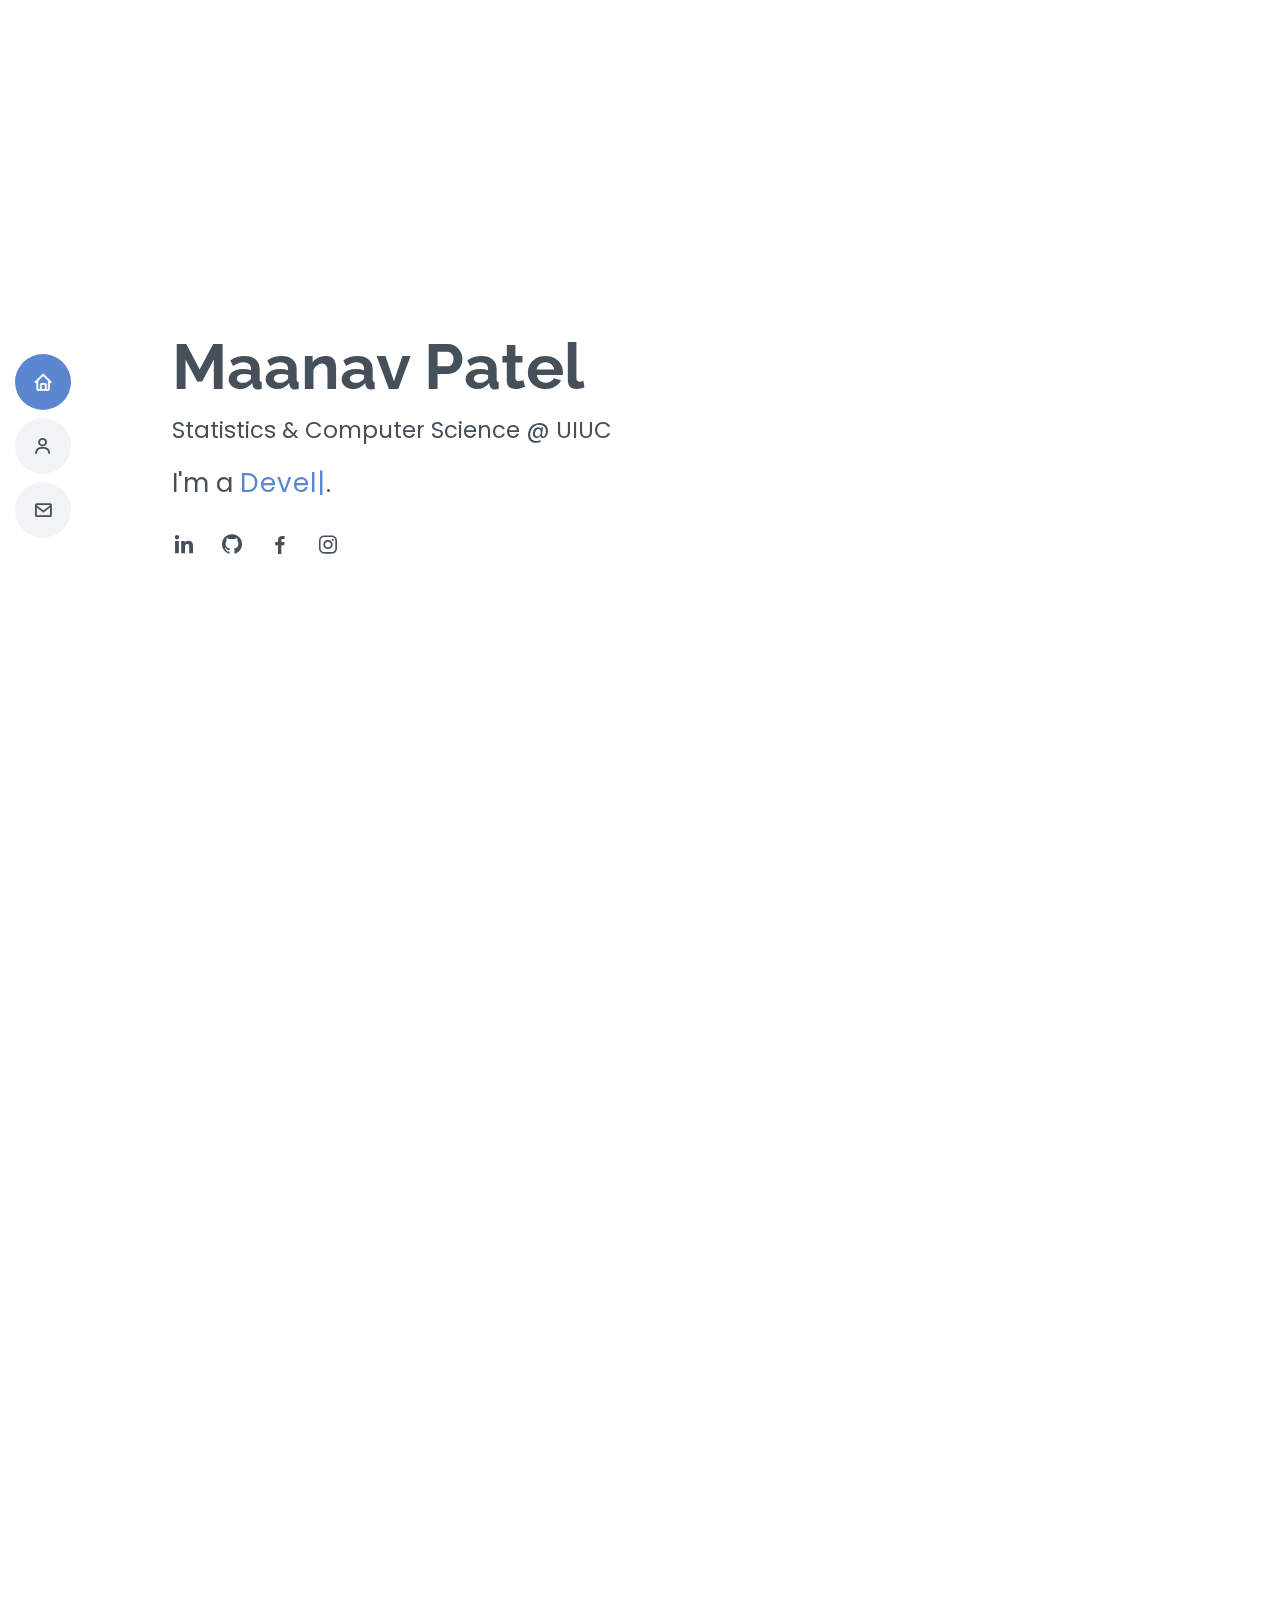
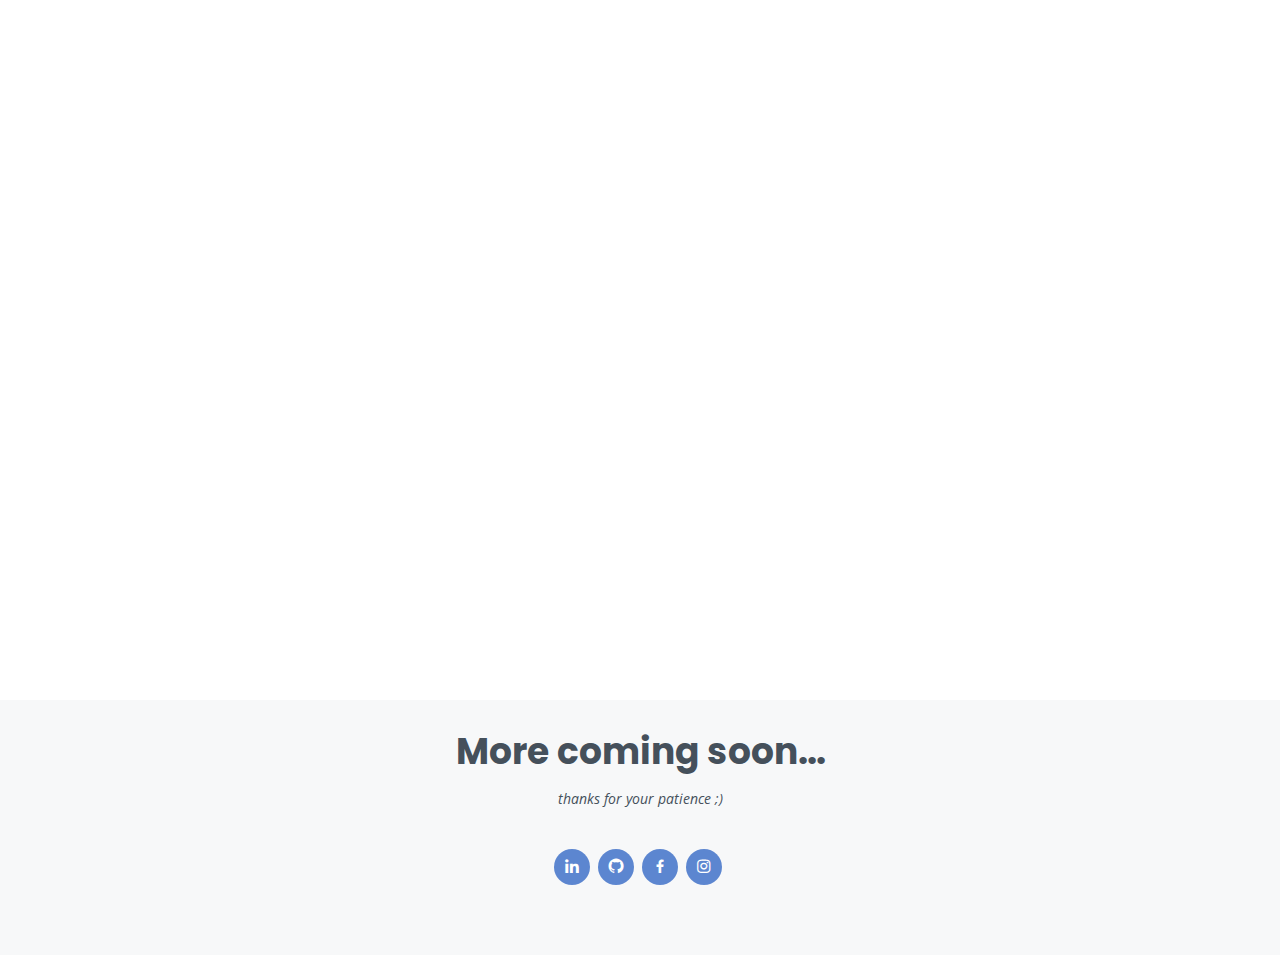
==== index.html @ 7c16ccc0 "updated temp" ====
<!DOCTYPE html>
<html lang="en">

<head>
  <meta charset="utf-8">
  <meta content="width=device-width, initial-scale=1.0" name="viewport">

  <title>Maanav Patel</title>
  <meta content="" name="description">
  <meta content="" name="keywords">

  <!-- Favicons -->
  <link href="assets/img/favicon.png" rel="icon">
  <link href="assets/img/apple-touch-icon.png" rel="apple-touch-icon">

  <!-- Google Fonts -->
  <link href="https://fonts.googleapis.com/css?family=Open+Sans:300,300i,400,400i,600,600i,700,700i|Raleway:300,300i,400,400i,500,500i,600,600i,700,700i|Poppins:300,300i,400,400i,500,500i,600,600i,700,700i" rel="stylesheet">

  <!-- Vendor CSS Files -->
  <link href="assets/vendor/aos/aos.css" rel="stylesheet">
  <link href="assets/vendor/bootstrap/css/bootstrap.min.css" rel="stylesheet">
  <link href="assets/vendor/bootstrap-icons/bootstrap-icons.css" rel="stylesheet">
  <link href="assets/vendor/boxicons/css/boxicons.min.css" rel="stylesheet">
  <link href="assets/vendor/glightbox/css/glightbox.min.css" rel="stylesheet">
  <link href="assets/vendor/swiper/swiper-bundle.min.css" rel="stylesheet">

  <!-- Template Main CSS File -->
  <link href="assets/css/style.css" rel="stylesheet">

  <!-- Jquery script -->
  <script src="https://ajax.googleapis.com/ajax/libs/jquery/3.6.0/jquery.min.js"></script>

</head>

  <!-- ======= Mobile nav toggle button ======= -->
  <!-- <button type="button" class="mobile-nav-toggle d-xl-none"><i class="bi bi-list mobile-nav-toggle"></i></button> -->
  <i class="bi bi-list mobile-nav-toggle d-xl-none"></i>
  <!-- ======= Header ======= -->
  <header id="header" class="d-flex flex-column justify-content-center">

    <nav id="navbar" class="navbar nav-menu">
      <ul>
        <li><a href="#hero" class="nav-link scrollto active"><i class="bx bx-home"></i> <span>Home</span></a></li>
        <li><a href="#about" class="nav-link scrollto"><i class="bx bx-user"></i> <span>About</span></a></li>
        <!-- <li><a href="#resume" class="nav-link scrollto"><i class="bx bx-file-blank"></i> <span>Resume</span></a></li>
        <li><a href="#portfolio" class="nav-link scrollto"><i class="bx bx-book-content"></i> <span>Portfolio</span></a></li>
        <li><a href="#services" class="nav-link scrollto"><i class="bx bx-server"></i> <span>Services</span></a></li> -->
        <li><a href="#contact" class="nav-link scrollto"><i class="bx bx-envelope"></i> <span>Contact</span></a></li>
      </ul>
    </nav><!-- .nav-menu -->

  </header>


<body>
  <!-- ======= Hero Section ======= -->
  <section id="hero" class="d-flex flex-column justify-content-center">
    <div class="container" data-aos="zoom-in" data-aos-delay="100">
      <h1>Maanav Patel</h1>
      <p><small>Statistics & Computer Science @ UIUC</small></p>
      <p>I'm a <span class="typed" data-typed-items="Developer, Photographer, Student, Car Enthusiast,  Videographer, Foodie"></span>.</p>
      <div class="social-links">
        <a href="https://www.linkedin.com/in/maanavpatel18/" class="linkedin"><i class="bx bxl-linkedin"></i></a>
        <a href="https://github.com/maanavpatel" class="github"><i class="bx bxl-github"></i></a>
        <a href="https://www.facebook.com/maanav.patel18/" class="facebook"><i class="bx bxl-facebook"></i></a>
        <a href="https://www.instagram.com/maanavp18/?hl=en" class="instagram"><i class="bx bxl-instagram"></i></a>

      </div>
    </div>
  </section><!-- End Hero -->

  <main id="main">

    <!-- ======= About Section ======= -->
    <section id="about" class="about">
      <div class="container" data-aos="fade-up">
        <div class="row"> 

          <div class="section-title">
            <h2>About</h2>
        </div>

        <div class="row g-3">
          <div class="col-lg-12" >
            <img id="profile-pic" class="center" src="assets/img/profile-pic.jpg" alt="Maanav Patel" >
          </div>
          <!-- <div class="col-lg-8 card">
            <p id="about-text">
              My story will be told here. My story will be told here. My story will be told here.My story will be told here.My story will be told hereMy story will be told hereMy story will be told here.My story will be told hereMy story will be told hereMy story will be told hereMy story will be told hereMy story will be told here
            </p>
            <script>
              // document.getElementById("about-text").load('./assets/txt/aboutme.txt');
            </script>
          </div> -->
          </div>
        </div>
        <br>
        <div class="row">
          <div class="col-md-6 pt-4 pt-md-0 content">
            <h3>Software Developer &amp; Creator</h3>
            <p class="fst-italic">
              Enthusiastic Software Engineer with over 3 years (40 months) of corporate experience. <br>
              Knowledgeable in a wide range of development languages and technologies. 
              Experienced in Agile workflows and SDLC. 
            </p>

            <!-- <p>
              Officiis eligendi itaque labore et dolorum mollitia officiis optio vero. Quisquam sunt adipisci omnis et ut. Nulla accusantium dolor incidunt officia tempore. Et eius omnis.
              Cupiditate ut dicta maxime officiis quidem quia. Sed et consectetur qui quia repellendus itaque neque. Aliquid amet quidem ut quaerat cupiditate. Ab et eum qui repellendus omnis culpa magni laudantium dolores.
            </p> -->
          </div>

          <div class="col-md-6 mt-5 content ">
            <ul>
              <li><i class="bi bi-chevron-right"></i> <strong>Website:</strong> <span>www.example.com</span></li>
              <li><i class="bi bi-chevron-right"></i> <strong>City:</strong> <span>Normal, IL</span></li>
              <li><i class="bi bi-chevron-right"></i> <strong>Age:</strong> <span>21</span></li>
              <li><i class="bi bi-chevron-right"></i> <strong>Degree:</strong> <span>Bachelors (Grad: Dec. 2022)</span></li>
            </ul>
          </div>
 
        </div>

      </div>
    </section><!-- End About Section -->

    <!-- ======= Contact Section ======= -->
    <section id="contact" class="contact">
      <div class="container" data-aos="fade-up">

        <div class="section-title">
          <h2>Contact</h2>
        </div>

        <div class="row mt-1">

          <div class="col-lg-4">
            <div class="info">
              <!-- <div class="address">
                <i class="bi bi-geo-alt"></i>
                <h4>Location:</h4>
                <p>A108 Adam Street, New York, NY 535022</p>
              </div> -->

              <div class="email">
                <i class="bi bi-envelope"></i>
                <h4>Email:</h4>
                <p>maanav.patel18@gmail.com</p>
              </div>
<!-- 
              <div class="phone">
                <i class="bi bi-phone"></i>
                <h4>Call:</h4>
                <p>+1 5589 55488 55s</p>
              </div> -->

            </div>

          </div>
          <div class="col-lg-8 mt-5">

            <form action="forms/contact.php" method="post" role="form" class="php-email-form">
              <div class="row">
                <div class="col-md-6 form-group">
                  <input type="text" name="name" class="form-control" id="name" placeholder="Your Name" required>
                </div>
                <div class="col-md-6 form-group mt-3 mt-md-0">
                  <input type="email" class="form-control" name="email" id="email" placeholder="Your Email" required>
                </div>
              </div>
              <div class="form-group mt-3">
                <input type="text" class="form-control" name="subject" id="subject" placeholder="Subject" required>
              </div>
              <div class="form-group mt-3">
                <textarea class="form-control" name="message" rows="5" placeholder="Message" required></textarea>
              </div>
              <div class="my-3">
                <div class="loading">Loading</div>
                <div class="error-message"></div>
                <div class="sent-message">Your message has been sent. Thank you!</div>
              </div>
              <div class="text-center"><button type="submit">Send Message</button></div>
            </form>

          </div>

        </div>
        <div class="row">
          
         

        </div>

      </div>
    </section><!-- End Contact Section -->

  </main><!-- End #main -->
  <!-- ======= Footer ======= -->
  <footer id="footer">
    <div class="container">
      <h3>More coming soon...</h3>
      <p>thanks for your patience ;)</p>
      <div class="social-links">
       <a href="https://www.linkedin.com/in/maanavpatel18/" class="linkedin"><i class="bx bxl-linkedin"></i></a>
        <a href="https://www.linkedin.com/in/maanavpatel18/" class="github"><i class="bx bxl-github"></i></a>
        <a href="https://www.facebook.com/maanav.patel18/" class="facebook"><i class="bx bxl-facebook"></i></a>
        <a href="https://www.instagram.com/maanavp18/?hl=en" class="instagram"><i class="bx bxl-instagram"></i></a>
      </div>
    </div>
  </footer><!-- End Footer -->

  <div id="preloader"></div>
  <a href="#" class="back-to-top d-flex align-items-center justify-content-center"><i class="bi bi-arrow-up-short"></i></a>

  <!-- Vendor JS Files -->
  <script src="assets/vendor/purecounter/purecounter.js"></script>
  <script src="assets/vendor/aos/aos.js"></script>
  <script src="assets/vendor/bootstrap/js/bootstrap.bundle.min.js"></script>
  <script src="assets/vendor/glightbox/js/glightbox.min.js"></script>
  <script src="assets/vendor/isotope-layout/isotope.pkgd.min.js"></script>
  <script src="assets/vendor/swiper/swiper-bundle.min.js"></script>
  <script src="assets/vendor/typed.js/typed.min.js"></script>
  <script src="assets/vendor/waypoints/noframework.waypoints.js"></script>
  <script src="assets/vendor/php-email-form/validate.js"></script>

  <!-- Template Main JS File -->
  <script src="assets/js/main.js"></script>

</body>

</html>
---- assets/css/style.css ----
/*--------------------------------------------------------------
# General
--------------------------------------------------------------*/
:root {
  --main-color: #5c86d0;
  --secondary: #45505b;
}

html {
  scroll-behavior: smooth;
}

body {
  font-family: "Open Sans", sans-serif;
  color: #272829;
}

a {
  color: var(--main-color);
  text-decoration: none;
}

a:hover {
  color: #067ded;
  text-decoration: none;
}

h1, h2, h3, h4, h5, h6 {
  font-family: "Raleway", sans-serif;
}

b {
  color: var(--secondary)
}

.center {
  display: block;
  margin-left: auto;
  margin-right: auto;
  width: 50%;
}
/*--------------------------------------------------------------
# Back to top button
--------------------------------------------------------------*/
.back-to-top {
  position: fixed;
  visibility: hidden;
  opacity: 0;
  right: 15px;
  bottom: 15px;
  z-index: 996;
  background: var(--main-color);
  width: 40px;
  height: 40px;
  border-radius: 50px;
  transition: all 0.4s;
}
.back-to-top i {
  font-size: 28px;
  color: #fff;
  line-height: 0;
}
.back-to-top:hover {
  background: #0678e3;
  color: #fff;
}
.back-to-top.active {
  visibility: visible;
  opacity: 1;
}

/*--------------------------------------------------------------
# Preloader
--------------------------------------------------------------*/
#preloader {
  position: fixed;
  top: 0;
  left: 0;
  right: 0;
  bottom: 0;
  z-index: 9999;
  overflow: hidden;
  background: #fff;
}

#preloader:before {
  content: "";
  position: fixed;
  top: calc(50% - 30px);
  left: calc(50% - 30px);
  border: 6px solid var(--main-color);
  border-top-color: #fff;
  border-bottom-color: #fff;
  border-radius: 50%;
  width: 60px;
  height: 60px;
  -webkit-animation: animate-preloader 1s linear infinite;
  animation: animate-preloader 1s linear infinite;
}

@-webkit-keyframes animate-preloader {
  0% {
    transform: rotate(0deg);
  }
  100% {
    transform: rotate(360deg);
  }
}

@keyframes animate-preloader {
  0% {
    transform: rotate(0deg);
  }
  100% {
    transform: rotate(360deg);
  }
}
/*--------------------------------------------------------------
# Disable aos animation delay on mobile devices
--------------------------------------------------------------*/
@media screen and (max-width: 768px) {
  [data-aos-delay] {
    transition-delay: 0 !important;
  }
}
/*--------------------------------------------------------------
# Header
--------------------------------------------------------------*/
#header {
  position: fixed;
  top: 0;
  left: 0;
  bottom: 0;
  z-index: 9997;
  transition: all 0.5s;
  padding: 15px;
  overflow-y: auto;
}
@media (max-width: 992px) {
  #header {
    width: 300px;
    background: #fff;
    border-right: 1px solid #e6e9ec;
    left: -300px;
  }
}

@media (min-width: 992px) {
  #main {
    margin-left: 100px;
  }
  .main {
    margin-left:50% + 100px
  }
}
/*--------------------------------------------------------------
# Navigation Menu
--------------------------------------------------------------*/
/**
* Desktop Navigation 
*/
.nav-menu {
  padding: 0;
  display: block;
}
.nav-menu * {
  margin: 0;
  padding: 0;
  list-style: none;
}
.nav-menu > ul > li {
  position: relative;
  white-space: nowrap;
}
.nav-menu a, .nav-menu a:focus {
  display: flex;
  align-items: center;
  color: var(--secondary);
  padding: 10px 18px;
  margin-bottom: 8px;
  transition: 0.3s;
  font-size: 15px;
  border-radius: 50px;
  background: #f2f3f5;
  height: 56px;
  width: 100%;
  overflow: hidden;
  transition: 0.3s;
}
.nav-menu a i, .nav-menu a:focus i {
  font-size: 20px;
}
.nav-menu a span, .nav-menu a:focus span {
  padding: 0 5px 0 7px;
  color: var(--secondary);
}
@media (min-width: 992px) {
  .nav-menu a, .nav-menu a:focus {
    width: 56px;
  }
  .nav-menu a span, .nav-menu a:focus span {
    display: none;
    color: #fff;
  }
}
.nav-menu a:hover, .nav-menu .active, .nav-menu .active:focus, .nav-menu li:hover > a {
  color: #fff;
  background: var(--main-color);
}
.nav-menu a:hover span, .nav-menu .active span, .nav-menu .active:focus span, .nav-menu li:hover > a span {
  color: #fff;
}
.nav-menu a:hover, .nav-menu li:hover > a {
  width: 100%;
  color: #fff;
}
.nav-menu a:hover span, .nav-menu li:hover > a span {
  display: block;
}

/**
* Mobile Navigation 
*/
.mobile-nav-toggle {
  position: fixed;
  right: 10px;
  top: 10px;
  z-index: 9998;
  border: 0;
  background: none;
  font-size: 28px;
  transition: all 0.4s;
  outline: none !important;
  line-height: 0;
  cursor: pointer;
  border-radius: 50px;
  padding: 5px;
}
.mobile-nav-toggle i {
  color: var(--secondary);
}

.mobile-nav-active {
  overflow: hidden;
}
.mobile-nav-active #header {
  left: 0;
}
.mobile-nav-active .mobile-nav-toggle {
  color: #fff;
  background-color: var(--main-color);
}

/*--------------------------------------------------------------
# Hero Section
--------------------------------------------------------------*/
#hero {
  width: 100%;
  height: 100vh;
  background: url("../img/background-pic.jpg") top fixed no-repeat;
  background-size: cover;
  position: relative;
}
@media (min-width: 992px) {
  #hero {
    padding-left: 160px;
  }
}
#hero:before {
  content: "";
  background: rgba(255, 255, 255, 0.6);
  position: absolute;
  bottom: 0;
  top: 0;
  left: 0;
  right: 0;
}
#hero h1 {
  margin: 0;
  font-size: 64px;
  font-weight: 700;
  line-height: 56px;
  color: var(--secondary);
}
#hero p {
  color: var(--secondary);
  margin: 15px 0 0 0;
  font-size: 26px;
  font-family: "Poppins", sans-serif;
}
#hero p span {
  color: var(--main-color);
  letter-spacing: 1px;
}
#hero .social-links {
  margin-top: 30px;
}
#hero .social-links a {
  font-size: 24px;
  display: inline-block;
  color: var(--secondary);
  line-height: 1;
  margin-right: 20px;
  transition: 0.3s;
}
#hero .social-links a:hover {
  color: var(--main-color);
}
@media (max-width: 992px) {
  #hero {
    text-align: center;
  }
  #hero h1 {
    font-size: 32px;
    line-height: 36px;
  }
  #hero p {
    margin-top: 10px;
    font-size: 20px;
    line-height: 24px;
  }
}

/*--------------------------------------------------------------
# Sections General
--------------------------------------------------------------*/
section {
  padding: 60px 0;
  overflow: hidden;
}

.section-title {
  text-align: center;
  padding-bottom: 20px;
}
.section-title h2 {
  font-size: 32px;
  font-weight: bold;
  text-transform: uppercase;
  margin-bottom: 20px;
  padding-bottom: 20px;
  position: relative;
  color: var(--secondary);
}
.section-title h2::before {
  content: "";
  position: absolute;
  display: block;
  width: 120px;
  height: 1px;
  background: #ddd;
  bottom: 1px;
  left: calc(50% - 60px);
}
.section-title h2::after {
  content: "";
  position: absolute;
  display: block;
  width: 40px;
  height: 3px;
  background: var(--main-color);
  bottom: 0;
  left: calc(50% - 20px);
}
.section-title p {
  margin-bottom: 0;
}

/*--------------------------------------------------------------
# About
--------------------------------------------------------------*/
.about .content h3 {
  font-weight: 700;
  font-size: 26px;
  color: #728394;
}
.about .content ul {
  list-style: none;
  padding: 0;
}
.about .content ul li {
  margin-bottom: 20px;
  display: flex;
  align-items: center;
}
.about .content ul strong {
  margin-right: 10px;
}
.about .content ul i {
  font-size: 16px;
  margin-right: 5px;
  color: var(--main-color);
  line-height: 0;
}
.about .content p:last-child {
  margin-bottom: 0;
}

#profile-pic {
  width:300px;
  height:300px;
  object-fit:cover;
  border-radius:50%;
}

/*--------------------------------------------------------------
# Facts
--------------------------------------------------------------*/
.facts .count-box {
  padding: 30px 30px 25px 30px;
  margin-top: 30px;
  width: 100%;
  position: relative;
  text-align: center;
  background: #fff;
}
.facts .count-box i {
  position: absolute;
  top: -25px;
  left: 50%;
  transform: translateX(-50%);
  font-size: 24px;
  background: var(--main-color);
  color: #fff;
  border-radius: 50px;
  display: inline-flex;
  align-items: center;
  justify-content: center;
  width: 48px;
  height: 48px;
}
.facts .count-box span {
  font-size: 36px;
  display: block;
  font-weight: 600;
  color: #011426;
}
.facts .count-box p {
  padding: 0;
  margin: 0;
  font-family: "Raleway", sans-serif;
  font-size: 14px;
}

/*--------------------------------------------------------------
# Akills
--------------------------------------------------------------*/
.skills .progress {
  height: 60px;
  display: block;
  background: none;
  border-radius: 0;
}
.skills .progress .skill {
  padding: 10px 0;
  margin: 0;
  text-transform: uppercase;
  display: block;
  font-weight: 600;
  font-family: "Poppins", sans-serif;
  color: var(--secondary);
}
.skills .progress .skill .val {
  float: right;
  font-style: normal;
}
.skills .progress-bar-wrap {
  background: #f2f3f5;
}
.skills .progress-bar {
  width: 1px;
  height: 10px;
  transition: 0.9s;
  background-color: var(--main-color);
}

/*--------------------------------------------------------------
# Resume
--------------------------------------------------------------*/
.resume .resume-title {
  font-size: 26px;
  font-weight: 700;
  margin-top: 20px;
  margin-bottom: 20px;
  color: var(--secondary);
}
.resume .resume-item {
  padding: 0 0 20px 20px;
  margin-top: -2px;
  border-left: 2px solid var(--main-color);
  position: relative;
}
.resume .resume-item h4 {
  line-height: 18px;
  font-size: 18px;
  font-weight: 600;
  text-transform: uppercase;
  font-family: "Poppins", sans-serif;
  color: var(--main-color);
  margin-bottom: 10px;
}
.resume .resume-item h5 {
  font-size: 16px;
  background: #f7f8f9;
  padding: 5px 15px;
  display: inline-block;
  font-weight: 600;
  margin-bottom: 10px;
}
.resume .resume-item ul {
  padding-left: 20px;
}
.resume .resume-item ul li {
  padding-bottom: 10px;
}
.resume .resume-item:last-child {
  padding-bottom: 0;
}
.resume .resume-item::before {
  content: "";
  position: absolute;
  width: 16px;
  height: 16px;
  border-radius: 50px;
  left: -9px;
  top: 0;
  background: #fff;
  border: 2px solid var(--main-color);
}

/*--------------------------------------------------------------
# Portfolio
--------------------------------------------------------------*/
.portfolio .portfolio-item {
  margin-bottom: 30px;
}
.portfolio #portfolio-flters {
  padding: 0;
  margin: 0 auto 25px auto;
  list-style: none;
  text-align: center;
  background: #fff;
  border-radius: 50px;
  padding: 2px 15px;
}
.portfolio #portfolio-flters li {
  cursor: pointer;
  display: inline-block;
  padding: 10px 15px;
  font-size: 14px;
  font-weight: 600;
  line-height: 1;
  text-transform: uppercase;
  color: #272829;
  margin-bottom: 5px;
  transition: all 0.3s ease-in-out;
}
.portfolio #portfolio-flters li:hover, .portfolio #portfolio-flters li.filter-active {
  color: var(--main-color);
}
.portfolio #portfolio-flters li:last-child {
  margin-right: 0;
}
.portfolio .portfolio-wrap {
  transition: 0.3s;
  position: relative;
  overflow: hidden;
  z-index: 1;
  background: rgba(69, 80, 91, 0.8);
}
.portfolio .portfolio-wrap::before {
  content: "";
  background: rgba(255, 255, 255, 0.7);
  position: absolute;
  left: 30px;
  right: 30px;
  top: 30px;
  bottom: 30px;
  transition: all ease-in-out 0.3s;
  z-index: 2;
  opacity: 0;
}
.portfolio .portfolio-wrap .portfolio-info {
  opacity: 0;
  position: absolute;
  top: 0;
  left: 0;
  right: 0;
  bottom: 0;
  text-align: center;
  z-index: 3;
  transition: all ease-in-out 0.3s;
  display: flex;
  flex-direction: column;
  justify-content: center;
  align-items: center;
}
.portfolio .portfolio-wrap .portfolio-info::before {
  display: block;
  content: "";
  width: 48px;
  height: 48px;
  position: absolute;
  top: 35px;
  left: 35px;
  border-top: 3px solid #d7dce1;
  border-left: 3px solid #d7dce1;
  transition: all 0.5s ease 0s;
  z-index: 9994;
}
.portfolio .portfolio-wrap .portfolio-info::after {
  display: block;
  content: "";
  width: 48px;
  height: 48px;
  position: absolute;
  bottom: 35px;
  right: 35px;
  border-bottom: 3px solid #d7dce1;
  border-right: 3px solid #d7dce1;
  transition: all 0.5s ease 0s;
  z-index: 9994;
}
.portfolio .portfolio-wrap .portfolio-info h4 {
  font-size: 20px;
  color: var(--secondary);
  font-weight: 600;
}
.portfolio .portfolio-wrap .portfolio-info p {
  color: var(--secondary);
  font-size: 14px;
  text-transform: uppercase;
  padding: 0;
  margin: 0;
}
.portfolio .portfolio-wrap .portfolio-links {
  text-align: center;
  z-index: 4;
}
.portfolio .portfolio-wrap .portfolio-links a {
  color: var(--secondary);
  margin: 0 2px;
  font-size: 28px;
  display: inline-block;
  transition: 0.3s;
}
.portfolio .portfolio-wrap .portfolio-links a:hover {
  color: #148af9;
}
.portfolio .portfolio-wrap:hover::before {
  top: 0;
  left: 0;
  right: 0;
  bottom: 0;
  opacity: 1;
}
.portfolio .portfolio-wrap:hover .portfolio-info {
  opacity: 1;
}
.portfolio .portfolio-wrap:hover .portfolio-info::before {
  top: 15px;
  left: 15px;
}
.portfolio .portfolio-wrap:hover .portfolio-info::after {
  bottom: 15px;
  right: 15px;
}

/*--------------------------------------------------------------
# Portfolio Details
--------------------------------------------------------------*/
.portfolio-details {
  padding-top: 40px;
}
.portfolio-details .portfolio-details-slider img {
  width: 100%;
}
.portfolio-details .portfolio-details-slider .swiper-pagination {
  margin-top: 20px;
  position: relative;
}
.portfolio-details .portfolio-details-slider .swiper-pagination .swiper-pagination-bullet {
  width: 12px;
  height: 12px;
  background-color: #fff;
  opacity: 1;
  border: 1px solid var(--main-color);
}
.portfolio-details .portfolio-details-slider .swiper-pagination .swiper-pagination-bullet-active {
  background-color: var(--main-color);
}
.portfolio-details .portfolio-info {
  padding: 30px;
  box-shadow: 0px 0 30px rgba(69, 80, 91, 0.08);
}
.portfolio-details .portfolio-info h3 {
  font-size: 22px;
  font-weight: 700;
  margin-bottom: 20px;
  padding-bottom: 20px;
  border-bottom: 1px solid #eee;
}
.portfolio-details .portfolio-info ul {
  list-style: none;
  padding: 0;
  font-size: 15px;
}
.portfolio-details .portfolio-info ul li + li {
  margin-top: 10px;
}
.portfolio-details .portfolio-description {
  padding-top: 30px;
}
.portfolio-details .portfolio-description h2 {
  font-size: 26px;
  font-weight: 700;
  margin-bottom: 20px;
}
.portfolio-details .portfolio-description p {
  padding: 0;
}

/*--------------------------------------------------------------
# Services
--------------------------------------------------------------*/
.services .icon-box {
  text-align: center;
  padding: 70px 20px 80px 20px;
  transition: all ease-in-out 0.3s;
  background: #fff;
  box-shadow: 0px 5px 90px 0px rgba(110, 123, 131, 0.05);
}
.services .icon-box .icon {
  margin: 0 auto;
  width: 100px;
  height: 100px;
  display: flex;
  align-items: center;
  justify-content: center;
  transition: ease-in-out 0.3s;
  position: relative;
}
.services .icon-box .icon i {
  font-size: 36px;
  transition: 0.5s;
  position: relative;
}
.services .icon-box .icon svg {
  position: absolute;
  top: 0;
  left: 0;
}
.services .icon-box .icon svg path {
  transition: 0.5s;
  fill: #f5f5f5;
}
.services .icon-box h4 {
  font-weight: 600;
  margin: 10px 0 15px 0;
  font-size: 22px;
}
.services .icon-box h4 a {
  color: var(--secondary);
  transition: ease-in-out 0.3s;
}
.services .icon-box p {
  line-height: 24px;
  font-size: 14px;
  margin-bottom: 0;
}
.services .icon-box:hover {
  border-color: #fff;
  box-shadow: 0px 0 35px 0 rgba(0, 0, 0, 0.08);
}
.services .iconbox-blue i {
  color: #47aeff;
}
.services .iconbox-blue:hover .icon i {
  color: #fff;
}
.services .iconbox-blue:hover .icon path {
  fill: #47aeff;
}
.services .iconbox-orange i {
  color: #ffa76e;
}
.services .iconbox-orange:hover .icon i {
  color: #fff;
}
.services .iconbox-orange:hover .icon path {
  fill: #ffa76e;
}
.services .iconbox-pink i {
  color: #e80368;
}
.services .iconbox-pink:hover .icon i {
  color: #fff;
}
.services .iconbox-pink:hover .icon path {
  fill: #e80368;
}
.services .iconbox-yellow i {
  color: #ffbb2c;
}
.services .iconbox-yellow:hover .icon i {
  color: #fff;
}
.services .iconbox-yellow:hover .icon path {
  fill: #ffbb2c;
}
.services .iconbox-red i {
  color: #ff5828;
}
.services .iconbox-red:hover .icon i {
  color: #fff;
}
.services .iconbox-red:hover .icon path {
  fill: #ff5828;
}
.services .iconbox-teal i {
  color: #11dbcf;
}
.services .iconbox-teal:hover .icon i {
  color: #fff;
}
.services .iconbox-teal:hover .icon path {
  fill: #11dbcf;
}

/*--------------------------------------------------------------
# Testimonials
--------------------------------------------------------------*/
.testimonials .section-header {
  margin-bottom: 40px;
}
.testimonials .testimonials-carousel, .testimonials .testimonials-slider {
  overflow: hidden;
}
.testimonials .testimonial-item {
  text-align: center;
}
.testimonials .testimonial-item .testimonial-img {
  width: 120px;
  border-radius: 50%;
  border: 4px solid #fff;
  margin: 0 auto;
}
.testimonials .testimonial-item h3 {
  font-size: 20px;
  font-weight: bold;
  margin: 10px 0 5px 0;
  color: #111;
}
.testimonials .testimonial-item h4 {
  font-size: 14px;
  color: #999;
  margin: 0 0 15px 0;
}
.testimonials .testimonial-item .quote-icon-left, .testimonials .testimonial-item .quote-icon-right {
  color: #90c8fc;
  font-size: 26px;
}
.testimonials .testimonial-item .quote-icon-left {
  display: inline-block;
  left: -5px;
  position: relative;
}
.testimonials .testimonial-item .quote-icon-right {
  display: inline-block;
  right: -5px;
  position: relative;
  top: 10px;
}
.testimonials .testimonial-item p {
  font-style: italic;
  margin: 0 auto 15px auto;
}
.testimonials .swiper-pagination {
  margin-top: 20px;
  position: relative;
}
.testimonials .swiper-pagination .swiper-pagination-bullet {
  width: 12px;
  height: 12px;
  background-color: #fff;
  opacity: 1;
  border: 1px solid var(--main-color);
}
.testimonials .swiper-pagination .swiper-pagination-bullet-active {
  background-color: var(--main-color);
}
@media (min-width: 992px) {
  .testimonials .testimonial-item p {
    width: 80%;
  }
}

/*--------------------------------------------------------------
# Contact
--------------------------------------------------------------*/
.contact .info {
  width: 100%;
  background: #fff;
}
.contact .info i {
  font-size: 20px;
  color: var(--main-color);
  float: left;
  width: 44px;
  height: 44px;
  background: #eef7ff;
  display: flex;
  justify-content: center;
  align-items: center;
  border-radius: 50px;
  transition: all 0.3s ease-in-out;
}
.contact .info h4 {
  padding: 0 0 0 60px;
  font-size: 22px;
  font-weight: 600;
  margin-bottom: 5px;
  color: var(--secondary);
}
.contact .info p {
  padding: 0 0 0 60px;
  margin-bottom: 0;
  font-size: 14px;
  color: #728394;
}
.contact .info .email, .contact .info .phone {
  margin-top: 40px;
}
.contact .info .email:hover i, .contact .info .address:hover i, .contact .info .phone:hover i {
  background: var(--main-color);
  color: #fff;
}
.contact .php-email-form {
  width: 100%;
  background: #fff;
}
.contact .php-email-form .form-group {
  padding-bottom: 8px;
}
.contact .php-email-form .error-message {
  display: none;
  color: #fff;
  background: #ed3c0d;
  text-align: left;
  padding: 15px;
  font-weight: 600;
}
.contact .php-email-form .error-message br + br {
  margin-top: 25px;
}
.contact .php-email-form .sent-message {
  display: none;
  color: #fff;
  background: #18d26e;
  text-align: center;
  padding: 15px;
  font-weight: 600;
}
.contact .php-email-form .loading {
  display: none;
  background: #fff;
  text-align: center;
  padding: 15px;
}
.contact .php-email-form .loading:before {
  content: "";
  display: inline-block;
  border-radius: 50%;
  width: 24px;
  height: 24px;
  margin: 0 10px -6px 0;
  border: 3px solid #18d26e;
  border-top-color: #eee;
  -webkit-animation: animate-loading 1s linear infinite;
  animation: animate-loading 1s linear infinite;
}
.contact .php-email-form input, .contact .php-email-form textarea {
  border-radius: 4px;
  box-shadow: none;
  font-size: 14px;
}
.contact .php-email-form input {
  height: 44px;
}
.contact .php-email-form textarea {
  padding: 10px 12px;
}
.contact .php-email-form button[type=submit] {
  background: var(--main-color);
  border: 0;
  padding: 10px 35px;
  color: #fff;
  transition: 0.4s;
  border-radius: 50px;
}
.contact .php-email-form button[type=submit]:hover {
  background: #0678e3;
}
@-webkit-keyframes animate-loading {
  0% {
    transform: rotate(0deg);
  }
  100% {
    transform: rotate(360deg);
  }
}
@keyframes animate-loading {
  0% {
    transform: rotate(0deg);
  }
  100% {
    transform: rotate(360deg);
  }
}

/*--------------------------------------------------------------
# Footer
--------------------------------------------------------------*/
#footer {
  background: #f7f8f9;
  color: var(--secondary);
  font-size: 14px;
  text-align: center;
  padding: 30px 0;
}
#footer h3 {
  font-size: 36px;
  font-weight: 700;
  position: relative;
  font-family: "Poppins", sans-serif;
  padding: 0;
  margin: 0 0 15px 0;
}
#footer p {
  font-size: 15;
  font-style: italic;
  padding: 0;
  margin: 0 0 40px 0;
}
#footer .social-links {
  margin: 0 0 40px 0;
}
#footer .social-links a {
  font-size: 18px;
  display: inline-block;
  background: var(--main-color);
  color: #fff;
  line-height: 1;
  padding: 8px 0;
  margin-right: 4px;
  border-radius: 50%;
  text-align: center;
  width: 36px;
  height: 36px;
  transition: 0.3s;
}
#footer .social-links a:hover {
  background: #0678e3;
  color: #fff;
  text-decoration: none;
}
#footer .copyright {
  margin: 0 0 5px 0;
}
#footer .credits {
  font-size: 13px;
}
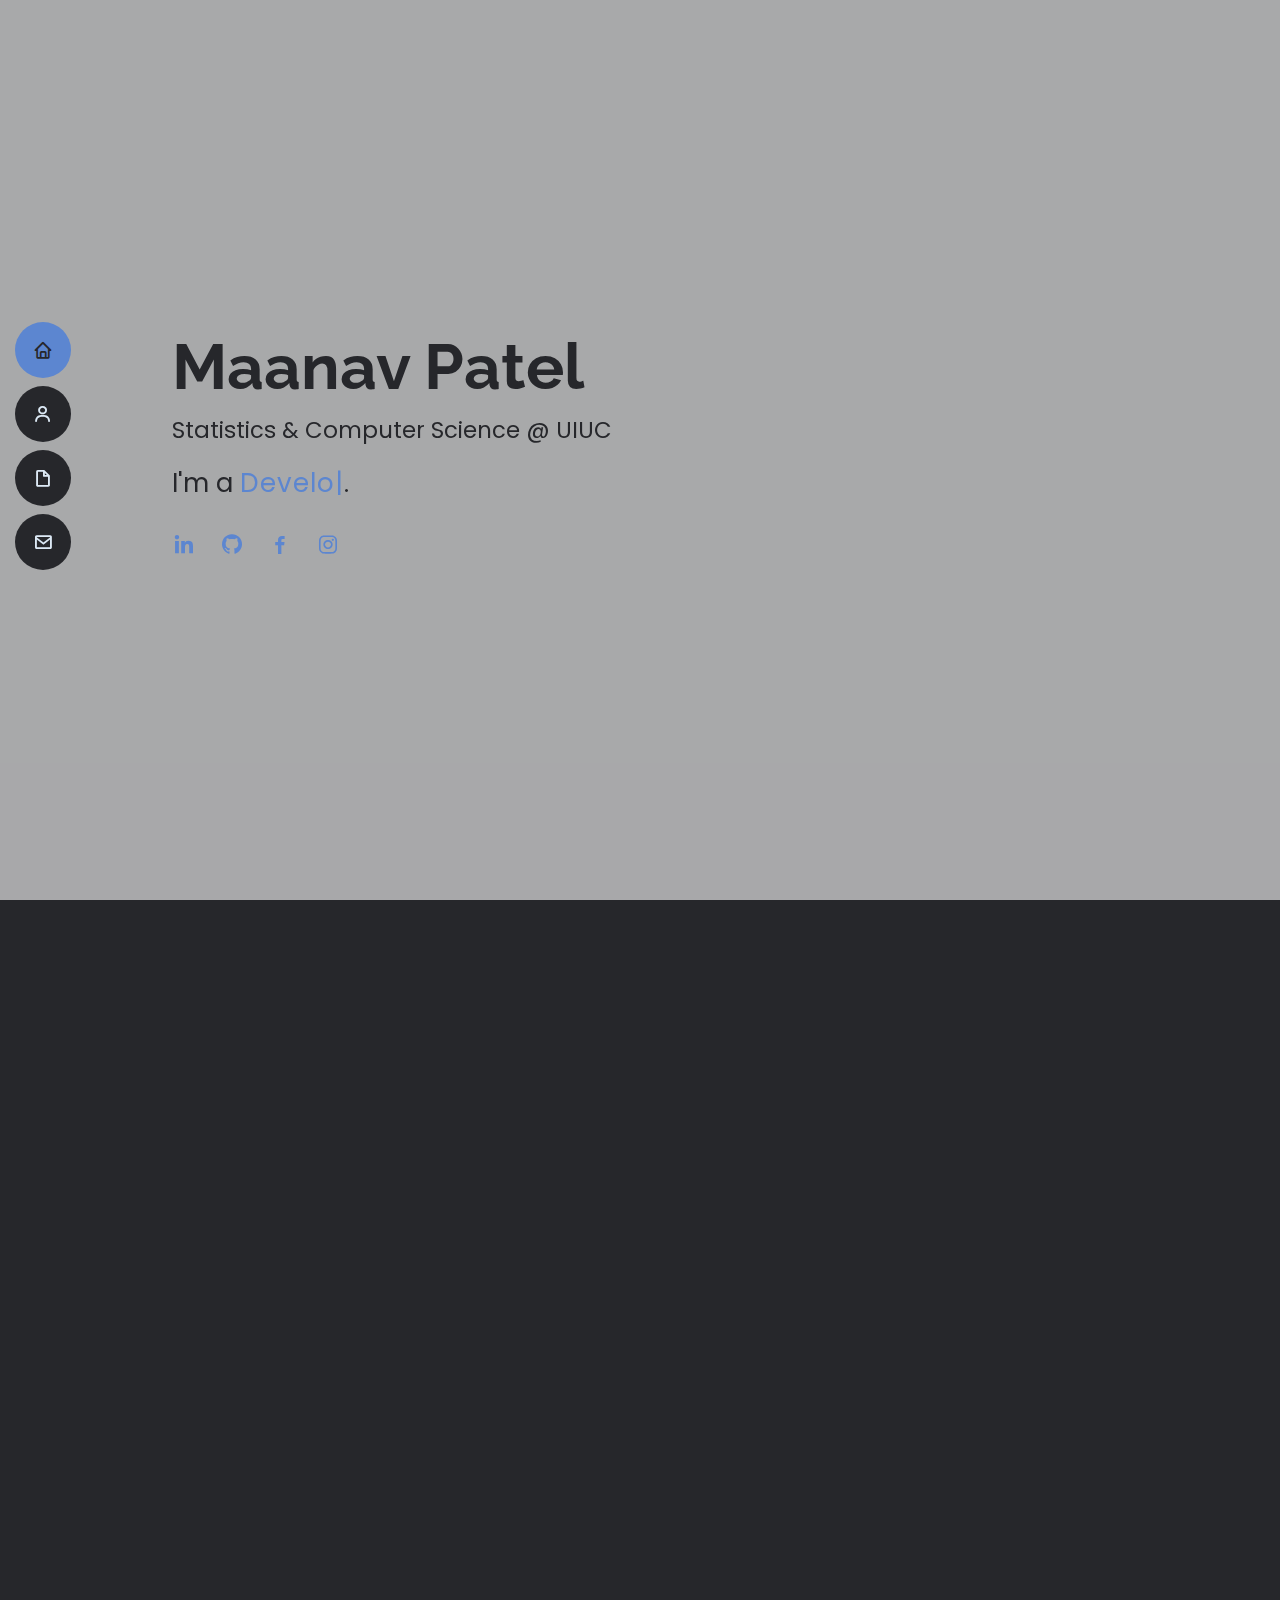
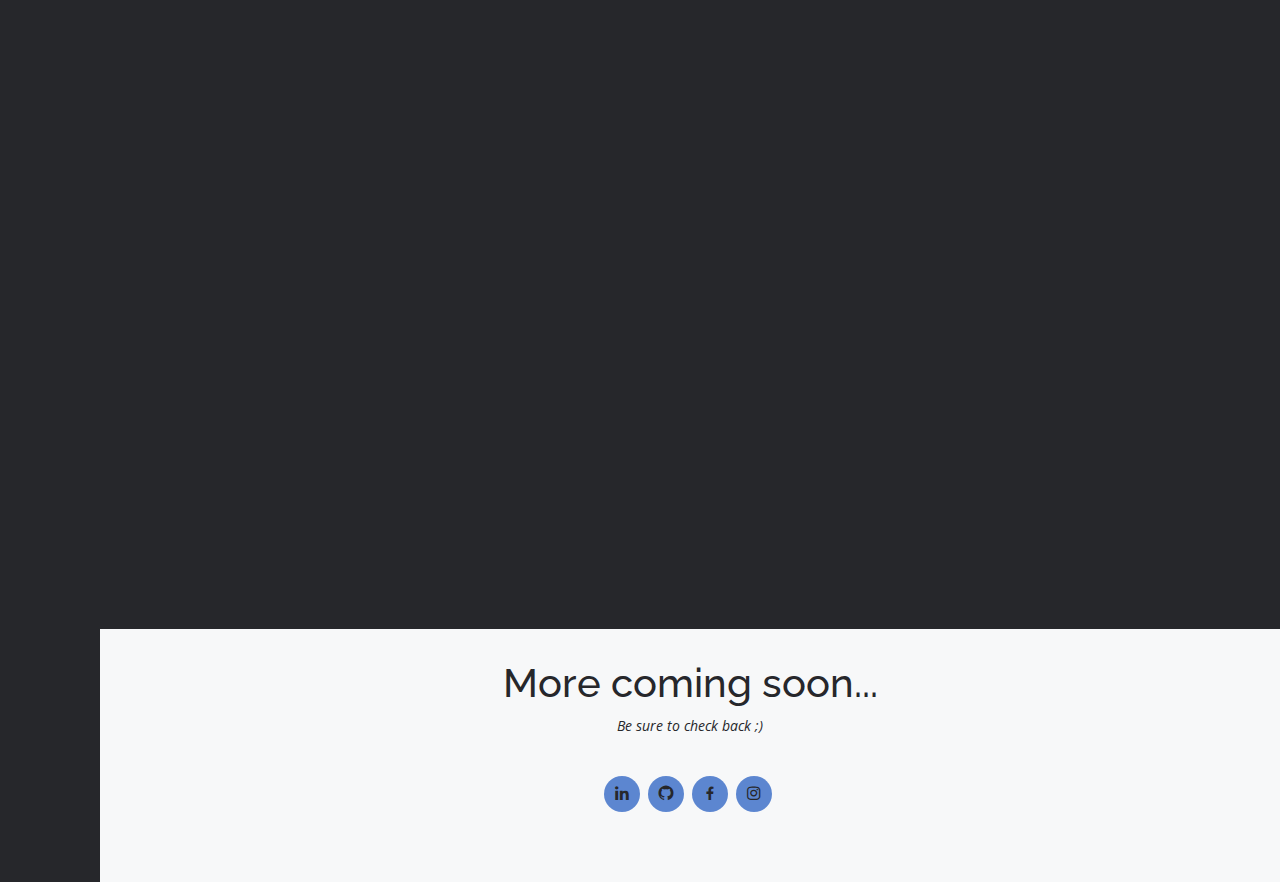
==== commit 8642395e: "added favicon, simplified contact section" ====
--- a/index.html
+++ b/index.html
@@ -10,8 +10,8 @@
   <meta content="" name="keywords">
 
   <!-- Favicons -->
-  <link href="assets/img/favicon.png" rel="icon">
-  <link href="assets/img/apple-touch-icon.png" rel="apple-touch-icon">
+  <link href="favicon_io/android-chrome-512x512.png" rel="icon">
+
 
   <!-- Google Fonts -->
   <link href="https://fonts.googleapis.com/css?family=Open+Sans:300,300i,400,400i,600,600i,700,700i|Raleway:300,300i,400,400i,500,500i,600,600i,700,700i|Poppins:300,300i,400,400i,500,500i,600,600i,700,700i" rel="stylesheet">
@@ -25,7 +25,7 @@
   <link href="assets/vendor/swiper/swiper-bundle.min.css" rel="stylesheet">
 
   <!-- Template Main CSS File -->
-  <link href="assets/css/style.css" rel="stylesheet">
+  <link href="assets/css/darkmode.css" rel="stylesheet">
 
   <!-- Jquery script -->
   <script src="https://ajax.googleapis.com/ajax/libs/jquery/3.6.0/jquery.min.js"></script>
@@ -42,8 +42,8 @@
       <ul>
         <li><a href="#hero" class="nav-link scrollto active"><i class="bx bx-home"></i> <span>Home</span></a></li>
         <li><a href="#about" class="nav-link scrollto"><i class="bx bx-user"></i> <span>About</span></a></li>
-        <!-- <li><a href="#resume" class="nav-link scrollto"><i class="bx bx-file-blank"></i> <span>Resume</span></a></li>
-        <li><a href="#portfolio" class="nav-link scrollto"><i class="bx bx-book-content"></i> <span>Portfolio</span></a></li>
+        <li><a href="#resume" class="nav-link scrollto"><i class="bx bx-file-blank"></i> <span>Resume</span></a></li>
+        <!-- <li><a href="#portfolio" class="nav-link scrollto"><i class="bx bx-book-content"></i> <span>Portfolio</span></a></li>
         <li><a href="#services" class="nav-link scrollto"><i class="bx bx-server"></i> <span>Services</span></a></li> -->
         <li><a href="#contact" class="nav-link scrollto"><i class="bx bx-envelope"></i> <span>Contact</span></a></li>
       </ul>
@@ -80,9 +80,9 @@
             <h2>About</h2>
         </div>
 
-        <div class="row g-3">
+        <div class="row g-1">
           <div class="col-lg-12" >
-            <img id="profile-pic" class="center" src="assets/img/profile-pic.jpg" alt="Maanav Patel" >
+            <img id="profile-pic" class="center" src="favicon_io/android-chrome-512x512.png" alt="Maanav Patel" >
           </div>
           <!-- <div class="col-lg-8 card">
             <p id="about-text">
@@ -112,7 +112,7 @@
 
           <div class="col-md-6 mt-5 content ">
             <ul>
-              <li><i class="bi bi-chevron-right"></i> <strong>Website:</strong> <span>www.example.com</span></li>
+              <li><i class="bi bi-chevron-right"></i> <strong>Website:</strong> <span>You are on it right now :)</span></li>
               <li><i class="bi bi-chevron-right"></i> <strong>City:</strong> <span>Normal, IL</span></li>
               <li><i class="bi bi-chevron-right"></i> <strong>Age:</strong> <span>21</span></li>
               <li><i class="bi bi-chevron-right"></i> <strong>Degree:</strong> <span>Bachelors (Grad: Dec. 2022)</span></li>
@@ -124,6 +124,27 @@
       </div>
     </section><!-- End About Section -->
 
+    <section id="resume" class="resume">
+      <div class="container" data-aos="fade-up">
+
+        <div class="section-title">
+          <h2>Resume</h2>
+        </div>
+
+        <div class="row">
+          <div class="col-lg-12">
+            <object data="MaanavPatel.pdf" type="application/pdf" width="100%" height="800px"> 
+              <a class="btn center" style="background-color: #5c86d0;" href="MaanavPatel.pdf">Download Resume <i class="far fa-file"></i></a>
+            </object>
+          </div>
+         
+          <div class="col-lg-4">
+          </div>
+        </div>
+
+      </div>
+    </section><!-- End Resume Section -->
+
     <!-- ======= Contact Section ======= -->
     <section id="contact" class="contact">
       <div class="container" data-aos="fade-up">
@@ -132,82 +153,37 @@
           <h2>Contact</h2>
         </div>
 
-        <div class="row mt-1">
-
-          <div class="col-lg-4">
-            <div class="info">
-              <!-- <div class="address">
-                <i class="bi bi-geo-alt"></i>
-                <h4>Location:</h4>
-                <p>A108 Adam Street, New York, NY 535022</p>
-              </div> -->
-
-              <div class="email">
-                <i class="bi bi-envelope"></i>
-                <h4>Email:</h4>
-                <p>maanav.patel18@gmail.com</p>
-              </div>
-<!-- 
-              <div class="phone">
-                <i class="bi bi-phone"></i>
-                <h4>Call:</h4>
-                <p>+1 5589 55488 55s</p>
-              </div> -->
-
+        <div class="row mt-1  center">
+          <div class="email info center">
+            <div class="row">
+              <a href="mailto:maanavpatel18@gmail.com"><i class="bi bi-envelope center"></i></a>
             </div>
-
-          </div>
-          <div class="col-lg-8 mt-5">
-
-            <form action="forms/contact.php" method="post" role="form" class="php-email-form">
-              <div class="row">
-                <div class="col-md-6 form-group">
-                  <input type="text" name="name" class="form-control" id="name" placeholder="Your Name" required>
-                </div>
-                <div class="col-md-6 form-group mt-3 mt-md-0">
-                  <input type="email" class="form-control" name="email" id="email" placeholder="Your Email" required>
-                </div>
-              </div>
-              <div class="form-group mt-3">
-                <input type="text" class="form-control" name="subject" id="subject" placeholder="Subject" required>
-              </div>
-              <div class="form-group mt-3">
-                <textarea class="form-control" name="message" rows="5" placeholder="Message" required></textarea>
-              </div>
-              <div class="my-3">
-                <div class="loading">Loading</div>
-                <div class="error-message"></div>
-                <div class="sent-message">Your message has been sent. Thank you!</div>
-              </div>
-              <div class="text-center"><button type="submit">Send Message</button></div>
-            </form>
-
-          </div>
-
-        </div>
-        <div class="row">
-          
-         
-
-        </div>
+            <div class="row">
+                <a href="mailto:maanavpatel18@gmail.com" class="mt-2" style="text-align: center; width:100%">maanav.patel18@gmail.com </a>
+            </div>
+          </div>
+
+        </div>
+
 
       </div>
     </section><!-- End Contact Section -->
 
+    <footer id="footer">
+      <div class="container">
+        <h1>More coming soon...</h3>
+        <p>Be sure to check back ;)</p>
+        <div class="social-links">
+         <a href="https://www.linkedin.com/in/maanavpatel18/" class="linkedin"><i class="bx bxl-linkedin"></i></a>
+          <a href="https://www.linkedin.com/in/maanavpatel18/" class="github"><i class="bx bxl-github"></i></a>
+          <a href="https://www.facebook.com/maanav.patel18/" class="facebook"><i class="bx bxl-facebook"></i></a>
+          <a href="https://www.instagram.com/maanavp18/?hl=en" class="instagram"><i class="bx bxl-instagram"></i></a>
+        </div>
+      </div>
+    </footer><!-- End Footer -->
+  
   </main><!-- End #main -->
   <!-- ======= Footer ======= -->
-  <footer id="footer">
-    <div class="container">
-      <h3>More coming soon...</h3>
-      <p>thanks for your patience ;)</p>
-      <div class="social-links">
-       <a href="https://www.linkedin.com/in/maanavpatel18/" class="linkedin"><i class="bx bxl-linkedin"></i></a>
-        <a href="https://www.linkedin.com/in/maanavpatel18/" class="github"><i class="bx bxl-github"></i></a>
-        <a href="https://www.facebook.com/maanav.patel18/" class="facebook"><i class="bx bxl-facebook"></i></a>
-        <a href="https://www.instagram.com/maanavp18/?hl=en" class="instagram"><i class="bx bxl-instagram"></i></a>
-      </div>
-    </div>
-  </footer><!-- End Footer -->
 
   <div id="preloader"></div>
   <a href="#" class="back-to-top d-flex align-items-center justify-content-center"><i class="bi bi-arrow-up-short"></i></a>
--- a/assets/css/darkmode.css
+++ b/assets/css/darkmode.css
@@ -0,0 +1,1073 @@
+
+/*--------------------------------------------------------------
+# General
+--------------------------------------------------------------*/
+:root {
+  --dark-gray: #26272b;
+  --main-blue: #5c86d0;
+  --darker-blue: #425f92;
+
+  --white-ish: #dce9f5;
+}
+
+body {
+  font-family: "Open Sans", sans-serif;
+  color: var(--white-ish);
+  background-color: var(--dark-gray);
+
+}
+
+a {
+  color: var(--main-blue);
+  text-decoration: none;
+}
+
+a:hover {
+  color: var(--darker-blue);
+  text-decoration: none;
+}
+
+h1, h2, h3, h4, h5, h6 {
+  font-family: "Raleway", sans-serif;
+}
+
+b {
+  color: var(--white-ish)
+}
+
+.center {
+  display: block;
+  margin-left: auto;
+  margin-right: auto;
+  width: 50%;
+}
+/*--------------------------------------------------------------
+# Back to top button
+--------------------------------------------------------------*/
+.back-to-top {
+  position: fixed;
+  visibility: hidden;
+  opacity: 0;
+  right: 15px;
+  bottom: 15px;
+  z-index: 996;
+  background: var(--main-blue);
+  width: 40px;
+  height: 40px;
+  border-radius: 50px;
+  transition: all 0.4s;
+}
+.back-to-top i {
+  font-size: 28px;
+  color: var(--dark-gray);
+  line-height: 0;
+}
+.back-to-top:hover {
+  background: #0678e3;
+  color: var(--dark-gray);
+}
+.back-to-top.active {
+  visibility: visible;
+  opacity: 1;
+}
+
+/*--------------------------------------------------------------
+# Preloader
+--------------------------------------------------------------*/
+#preloader {
+  position: fixed;
+  top: 0;
+  left: 0;
+  right: 0;
+  bottom: 0;
+  z-index: 9999;
+  overflow: hidden;
+  background: var(--dark-gray);
+}
+
+#preloader:before {
+  content: "";
+  position: fixed;
+  top: calc(50% - 30px);
+  left: calc(50% - 30px);
+  border: 6px solid var(--main-blue);
+  border-top-color: var(--dark-gray);
+  border-bottom-color: var(--dark-gray);
+  border-radius: 50%;
+  width: 60px;
+  height: 60px;
+  -webkit-animation: animate-preloader 1s linear infinite;
+  animation: animate-preloader 1s linear infinite;
+}
+
+@-webkit-keyframes animate-preloader {
+  0% {
+    transform: rotate(0deg);
+  }
+  100% {
+    transform: rotate(360deg);
+  }
+}
+
+@keyframes animate-preloader {
+  0% {
+    transform: rotate(0deg);
+  }
+  100% {
+    transform: rotate(360deg);
+  }
+}
+/*--------------------------------------------------------------
+# Disable aos animation delay on mobile devices
+--------------------------------------------------------------*/
+@media screen and (max-width: 768px) {
+  [data-aos-delay] {
+    transition-delay: 0 !important;
+  }
+}
+/*--------------------------------------------------------------
+# Header
+--------------------------------------------------------------*/
+#header {
+  position: fixed;
+  top: 0;
+  left: 0;
+  bottom: 0;
+  z-index: 9997;
+  transition: all 0.5s;
+  padding: 15px;
+  overflow-y: auto;
+}
+@media (max-width: 992px) {
+  #header {
+    width: 300px;
+    background: var(--dark-gray);
+    border-right: 1px solid #e6e9ec;
+    left: -300px;
+  }
+}
+
+@media (min-width: 992px) {
+  #main {
+    margin-left: 100px;
+  }
+  .center {
+    margin-left:50% + 100px
+  }
+}
+/*--------------------------------------------------------------
+# Navigation Menu
+--------------------------------------------------------------*/
+/**
+* Desktop Navigation 
+*/
+.nav-menu {
+  padding: 0;
+  display: block;
+}
+.nav-menu * {
+  margin: 0;
+  padding: 0;
+  list-style: none;
+}
+.nav-menu > ul > li {
+  position: relative;
+  white-space: nowrap;
+}
+.nav-menu a, .nav-menu a:focus {
+  display: flex;
+  align-items: center;
+  color: var(--white-ish);
+  padding: 10px 18px;
+  margin-bottom: 8px;
+  transition: 0.3s;
+  font-size: 15px;
+  border-radius: 50px;
+  background: var(--dark-gray);
+  height: 56px;
+  width: 100%;
+  overflow: hidden;
+  transition: 0.3s;
+}
+.nav-menu a i, .nav-menu a:focus i {
+  font-size: 20px;
+}
+.nav-menu a span, .nav-menu a:focus span {
+  padding: 0 5px 0 7px;
+  color: var(--white-ish);
+}
+@media (min-width: 992px) {
+  .nav-menu a, .nav-menu a:focus {
+    width: 56px;
+  }
+  .nav-menu a span, .nav-menu a:focus span {
+    display: none;
+    color: var(--dark-gray);
+  }
+}
+.nav-menu a:hover, .nav-menu .active, .nav-menu .active:focus, .nav-menu li:hover > a {
+  color: var(--dark-gray);
+  background: var(--main-blue);
+}
+.nav-menu a:hover span, .nav-menu .active span, .nav-menu .active:focus span, .nav-menu li:hover > a span {
+  color: var(--dark-gray);
+}
+.nav-menu a:hover, .nav-menu li:hover > a {
+  width: 100%;
+  color: var(--dark-gray);
+}
+.nav-menu a:hover span, .nav-menu li:hover > a span {
+  display: block;
+}
+
+/**
+* Mobile Navigation 
+*/
+.mobile-nav-toggle {
+  position: fixed;
+  right: 10px;
+  top: 10px;
+  z-index: 9998;
+  border: 0;
+  background: none;
+  font-size: 28px;
+  transition: all 0.4s;
+  outline: none !important;
+  line-height: 0;
+  cursor: pointer;
+  border-radius: 50px;
+  padding: 5px;
+}
+.mobile-nav-toggle i {
+  color: var(--white-ish);
+}
+
+.mobile-nav-active {
+  overflow: hidden;
+}
+.mobile-nav-active #header {
+  left: 0;
+}
+.mobile-nav-active .mobile-nav-toggle {
+  color: var(--dark-gray);
+  background-color: var(--main-blue);
+}
+
+/*--------------------------------------------------------------
+# Hero Section
+--------------------------------------------------------------*/
+#hero {
+  width: 100%;
+  height: 100vh;
+  background: url("../img/background-pic.jpg") top fixed no-repeat;
+  background-size: cover;
+  position: relative;
+}
+@media (min-width: 992px) {
+  #hero {
+    padding-left: 160px;
+  }
+}
+#hero:before {
+  content: "";
+  background: rgba(255, 255, 255, 0.6);
+  position: absolute;
+  bottom: 0;
+  top: 0;
+  left: 0;
+  right: 0;
+}
+#hero h1 {
+  margin: 0;
+  font-size: 64px;
+  font-weight: 700;
+  line-height: 56px;
+  color: var(--dark-gray);
+}
+#hero p {
+  color: var(--dark-gray);
+  margin: 15px 0 0 0;
+  font-size: 26px;
+  font-family: "Poppins", sans-serif;
+}
+#hero p span {
+  color: var(--main-blue);
+  letter-spacing: 1px;
+}
+#hero .social-links {
+  margin-top: 30px;
+}
+#hero .social-links a {
+  font-size: 24px;
+  display: inline-block;
+  color: var(--main-blue);
+  line-height: 1;
+  margin-right: 20px;
+  transition: 0.3s;
+}
+#hero .social-links a:hover {
+  color: var(--main-blue);
+}
+@media (max-width: 992px) {
+  #hero {
+    text-align: center;
+  }
+  #hero h1 {
+    font-size: 32px;
+    line-height: 36px;
+  }
+  #hero p {
+    margin-top: 10px;
+    font-size: 20px;
+    line-height: 24px;
+  }
+}
+
+/*--------------------------------------------------------------
+# Sections General
+--------------------------------------------------------------*/
+section {
+  padding: 60px 0;
+  overflow: hidden;
+}
+
+.section-title {
+  text-align: center;
+  padding-bottom: 20px;
+}
+.section-title h2 {
+  font-size: 32px;
+  font-weight: bold;
+  text-transform: uppercase;
+  margin-bottom: 20px;
+  padding-bottom: 20px;
+  position: relative;
+  color: var(--white-ish);
+}
+.section-title h2::before {
+  content: "";
+  position: absolute;
+  display: block;
+  width: 120px;
+  height: 1px;
+  background: #ddd;
+  bottom: 1px;
+  left: calc(50% - 60px);
+}
+.section-title h2::after {
+  content: "";
+  position: absolute;
+  display: block;
+  width: 40px;
+  height: 3px;
+  background: var(--main-blue);
+  bottom: 0;
+  left: calc(50% - 20px);
+}
+.section-title p {
+  margin-bottom: 0;
+}
+
+/*--------------------------------------------------------------
+# About
+--------------------------------------------------------------*/
+.about .content h3 {
+  font-weight: 700;
+  font-size: 26px;
+  color: var(--main-blue);
+}
+.about .content ul {
+  list-style: none;
+  padding: 0;
+}
+.about .content ul li {
+  margin-bottom: 20px;
+  display: flex;
+  align-items: center;
+}
+.about .content ul strong {
+  margin-right: 10px;
+}
+.about .content ul i {
+  font-size: 16px;
+  margin-right: 5px;
+  color: var(--main-blue);
+  line-height: 0;
+}
+.about .content p:last-child {
+  margin-bottom: 0;
+}
+
+#profile-pic {
+  width:300px;
+  height:300px;
+  object-fit:cover;
+  border-radius:50%;
+}
+
+/*--------------------------------------------------------------
+# Facts
+--------------------------------------------------------------*/
+.facts .count-box {
+  padding: 30px 30px 25px 30px;
+  margin-top: 30px;
+  width: 100%;
+  position: relative;
+  text-align: center;
+  background: var(--dark-gray);
+}
+.facts .count-box i {
+  position: absolute;
+  top: -25px;
+  left: 50%;
+  transform: translateX(-50%);
+  font-size: 24px;
+  background: var(--main-blue);
+  color: var(--dark-gray);
+  border-radius: 50px;
+  display: inline-flex;
+  align-items: center;
+  justify-content: center;
+  width: 48px;
+  height: 48px;
+}
+.facts .count-box span {
+  font-size: 36px;
+  display: block;
+  font-weight: 600;
+  color: #eee;
+}
+.facts .count-box p {
+  padding: 0;
+  margin: 0;
+  font-family: "Raleway", sans-serif;
+  font-size: 14px;
+}
+
+/*--------------------------------------------------------------
+# Akills
+--------------------------------------------------------------*/
+.skills .progress {
+  height: 60px;
+  display: block;
+  background: none;
+  border-radius: 0;
+}
+.skills .progress .skill {
+  padding: 10px 0;
+  margin: 0;
+  text-transform: uppercase;
+  display: block;
+  font-weight: 600;
+  font-family: "Poppins", sans-serif;
+  color: var(--white-ish);
+}
+.skills .progress .skill .val {
+  float: right;
+  font-style: normal;
+}
+.skills .progress-bar-wrap {
+  background: #f2f3f5;
+}
+.skills .progress-bar {
+  width: 1px;
+  height: 10px;
+  transition: 0.9s;
+  background-color: var(--main-blue);
+}
+
+/*--------------------------------------------------------------
+# Resume
+--------------------------------------------------------------*/
+.resume .resume-title {
+  font-size: 26px;
+  font-weight: 700;
+  margin-top: 20px;
+  margin-bottom: 20px;
+  color: var(--white-ish);
+}
+.resume .resume-item {
+  padding: 0 0 20px 20px;
+  margin-top: -2px;
+  border-left: 2px solid var(--main-blue);
+  position: relative;
+}
+.resume .resume-item h4 {
+  line-height: 18px;
+  font-size: 18px;
+  font-weight: 600;
+  text-transform: uppercase;
+  font-family: "Poppins", sans-serif;
+  color: var(--main-blue);
+  margin-bottom: 10px;
+}
+.resume .resume-item h5 {
+  font-size: 16px;
+  background: var(--dark-gray);
+  padding: 5px 15px;
+  display: inline-block;
+  font-weight: 600;
+  margin-bottom: 10px;
+}
+.resume .resume-item ul {
+  padding-left: 20px;
+}
+.resume .resume-item ul li {
+  padding-bottom: 10px;
+}
+.resume .resume-item:last-child {
+  padding-bottom: 0;
+}
+.resume .resume-item::before {
+  content: "";
+  position: absolute;
+  width: 16px;
+  height: 16px;
+  border-radius: 50px;
+  left: -9px;
+  top: 0;
+  background: var(--dark-gray);
+  border: 2px solid var(--main-blue);
+}
+
+/*--------------------------------------------------------------
+# Portfolio
+--------------------------------------------------------------*/
+.portfolio .portfolio-item {
+  margin-bottom: 30px;
+}
+.portfolio #portfolio-flters {
+  padding: 0;
+  margin: 0 auto 25px auto;
+  list-style: none;
+  text-align: center;
+  background: var(--dark-gray);
+  border-radius: 50px;
+  padding: 2px 15px;
+}
+.portfolio #portfolio-flters li {
+  cursor: pointer;
+  display: inline-block;
+  padding: 10px 15px;
+  font-size: 14px;
+  font-weight: 600;
+  line-height: 1;
+  text-transform: uppercase;
+  color: var(--white-ish);
+  margin-bottom: 5px;
+  transition: all 0.3s ease-in-out;
+}
+.portfolio #portfolio-flters li:hover, .portfolio #portfolio-flters li.filter-active {
+  color: var(--main-blue);
+}
+.portfolio #portfolio-flters li:last-child {
+  margin-right: 0;
+}
+.portfolio .portfolio-wrap {
+  transition: 0.3s;
+  position: relative;
+  overflow: hidden;
+  z-index: 1;
+  background: rgba(69, 80, 91, 0.8);
+}
+.portfolio .portfolio-wrap::before {
+  content: "";
+  background: rgba(255, 255, 255, 0.7);
+  position: absolute;
+  left: 30px;
+  right: 30px;
+  top: 30px;
+  bottom: 30px;
+  transition: all ease-in-out 0.3s;
+  z-index: 2;
+  opacity: 0;
+}
+.portfolio .portfolio-wrap .portfolio-info {
+  opacity: 0;
+  position: absolute;
+  top: 0;
+  left: 0;
+  right: 0;
+  bottom: 0;
+  text-align: center;
+  z-index: 3;
+  transition: all ease-in-out 0.3s;
+  display: flex;
+  flex-direction: column;
+  justify-content: center;
+  align-items: center;
+}
+.portfolio .portfolio-wrap .portfolio-info::before {
+  display: block;
+  content: "";
+  width: 48px;
+  height: 48px;
+  position: absolute;
+  top: 35px;
+  left: 35px;
+  border-top: 3px solid #d7dce1;
+  border-left: 3px solid #d7dce1;
+  transition: all 0.5s ease 0s;
+  z-index: 9994;
+}
+.portfolio .portfolio-wrap .portfolio-info::after {
+  display: block;
+  content: "";
+  width: 48px;
+  height: 48px;
+  position: absolute;
+  bottom: 35px;
+  right: 35px;
+  border-bottom: 3px solid #d7dce1;
+  border-right: 3px solid #d7dce1;
+  transition: all 0.5s ease 0s;
+  z-index: 9994;
+}
+.portfolio .portfolio-wrap .portfolio-info h4 {
+  font-size: 20px;
+  color: var(--white-ish);
+  font-weight: 600;
+}
+.portfolio .portfolio-wrap .portfolio-info p {
+  color: var(--white-ish);
+  font-size: 14px;
+  text-transform: uppercase;
+  padding: 0;
+  margin: 0;
+}
+.portfolio .portfolio-wrap .portfolio-links {
+  text-align: center;
+  z-index: 4;
+}
+.portfolio .portfolio-wrap .portfolio-links a {
+  color: var(--white-ish);
+  margin: 0 2px;
+  font-size: 28px;
+  display: inline-block;
+  transition: 0.3s;
+}
+.portfolio .portfolio-wrap .portfolio-links a:hover {
+  color: #148af9;
+}
+.portfolio .portfolio-wrap:hover::before {
+  top: 0;
+  left: 0;
+  right: 0;
+  bottom: 0;
+  opacity: 1;
+}
+.portfolio .portfolio-wrap:hover .portfolio-info {
+  opacity: 1;
+}
+.portfolio .portfolio-wrap:hover .portfolio-info::before {
+  top: 15px;
+  left: 15px;
+}
+.portfolio .portfolio-wrap:hover .portfolio-info::after {
+  bottom: 15px;
+  right: 15px;
+}
+
+/*--------------------------------------------------------------
+# Portfolio Details
+--------------------------------------------------------------*/
+.portfolio-details {
+  padding-top: 40px;
+}
+.portfolio-details .portfolio-details-slider img {
+  width: 100%;
+}
+.portfolio-details .portfolio-details-slider .swiper-pagination {
+  margin-top: 20px;
+  position: relative;
+}
+.portfolio-details .portfolio-details-slider .swiper-pagination .swiper-pagination-bullet {
+  width: 12px;
+  height: 12px;
+  background-color: var(--dark-gray);
+  opacity: 1;
+  border: 1px solid var(--main-blue);
+}
+.portfolio-details .portfolio-details-slider .swiper-pagination .swiper-pagination-bullet-active {
+  background-color: var(--main-blue);
+}
+.portfolio-details .portfolio-info {
+  padding: 30px;
+  box-shadow: 0px 0 30px rgba(69, 80, 91, 0.08);
+}
+.portfolio-details .portfolio-info h3 {
+  font-size: 22px;
+  font-weight: 700;
+  margin-bottom: 20px;
+  padding-bottom: 20px;
+  border-bottom: 1px solid #eee;
+}
+.portfolio-details .portfolio-info ul {
+  list-style: none;
+  padding: 0;
+  font-size: 15px;
+}
+.portfolio-details .portfolio-info ul li + li {
+  margin-top: 10px;
+}
+.portfolio-details .portfolio-description {
+  padding-top: 30px;
+}
+.portfolio-details .portfolio-description h2 {
+  font-size: 26px;
+  font-weight: 700;
+  margin-bottom: 20px;
+}
+.portfolio-details .portfolio-description p {
+  padding: 0;
+}
+
+/*--------------------------------------------------------------
+# Services
+--------------------------------------------------------------*/
+.services .icon-box {
+  text-align: center;
+  padding: 70px 20px 80px 20px;
+  transition: all ease-in-out 0.3s;
+  background: var(--dark-gray);
+  box-shadow: 0px 5px 90px 0px rgba(110, 123, 131, 0.05);
+}
+.services .icon-box .icon {
+  margin: 0 auto;
+  width: 100px;
+  height: 100px;
+  display: flex;
+  align-items: center;
+  justify-content: center;
+  transition: ease-in-out 0.3s;
+  position: relative;
+}
+.services .icon-box .icon i {
+  font-size: 36px;
+  transition: 0.5s;
+  position: relative;
+}
+.services .icon-box .icon svg {
+  position: absolute;
+  top: 0;
+  left: 0;
+}
+.services .icon-box .icon svg path {
+  transition: 0.5s;
+  fill: #f5f5f5;
+}
+.services .icon-box h4 {
+  font-weight: 600;
+  margin: 10px 0 15px 0;
+  font-size: 22px;
+}
+.services .icon-box h4 a {
+  color: var(--white-ish);
+  transition: ease-in-out 0.3s;
+}
+.services .icon-box p {
+  line-height: 24px;
+  font-size: 14px;
+  margin-bottom: 0;
+}
+.services .icon-box:hover {
+  border-color: var(--dark-gray);
+  box-shadow: 0px 0 35px 0 rgba(0, 0, 0, 0.08);
+}
+.services .iconbox-blue i {
+  color: #47aeff;
+}
+.services .iconbox-blue:hover .icon i {
+  color: var(--dark-gray);
+}
+.services .iconbox-blue:hover .icon path {
+  fill: #47aeff;
+}
+.services .iconbox-orange i {
+  color: #ffa76e;
+}
+.services .iconbox-orange:hover .icon i {
+  color: var(--dark-gray);
+}
+.services .iconbox-orange:hover .icon path {
+  fill: #ffa76e;
+}
+.services .iconbox-pink i {
+  color: #e80368;
+}
+.services .iconbox-pink:hover .icon i {
+  color: var(--dark-gray);
+}
+.services .iconbox-pink:hover .icon path {
+  fill: #e80368;
+}
+.services .iconbox-yellow i {
+  color: #ffbb2c;
+}
+.services .iconbox-yellow:hover .icon i {
+  color: var(--dark-gray);
+}
+.services .iconbox-yellow:hover .icon path {
+  fill: #ffbb2c;
+}
+.services .iconbox-red i {
+  color: #ff5828;
+}
+.services .iconbox-red:hover .icon i {
+  color: var(--dark-gray);
+}
+.services .iconbox-red:hover .icon path {
+  fill: #ff5828;
+}
+.services .iconbox-teal i {
+  color: #11dbcf;
+}
+.services .iconbox-teal:hover .icon i {
+  color: var(--dark-gray);
+}
+.services .iconbox-teal:hover .icon path {
+  fill: #11dbcf;
+}
+
+/*--------------------------------------------------------------
+# Testimonials
+--------------------------------------------------------------*/
+.testimonials .section-header {
+  margin-bottom: 40px;
+}
+.testimonials .testimonials-carousel, .testimonials .testimonials-slider {
+  overflow: hidden;
+}
+.testimonials .testimonial-item {
+  text-align: center;
+}
+.testimonials .testimonial-item .testimonial-img {
+  width: 120px;
+  border-radius: 50%;
+  border: 4px solid var(--dark-gray);
+  margin: 0 auto;
+}
+.testimonials .testimonial-item h3 {
+  font-size: 20px;
+  font-weight: bold;
+  margin: 10px 0 5px 0;
+  color: #111;
+}
+.testimonials .testimonial-item h4 {
+  font-size: 14px;
+  color: #999;
+  margin: 0 0 15px 0;
+}
+.testimonials .testimonial-item .quote-icon-left, .testimonials .testimonial-item .quote-icon-right {
+  color: #90c8fc;
+  font-size: 26px;
+}
+.testimonials .testimonial-item .quote-icon-left {
+  display: inline-block;
+  left: -5px;
+  position: relative;
+}
+.testimonials .testimonial-item .quote-icon-right {
+  display: inline-block;
+  right: -5px;
+  position: relative;
+  top: 10px;
+}
+.testimonials .testimonial-item p {
+  font-style: italic;
+  margin: 0 auto 15px auto;
+}
+.testimonials .swiper-pagination {
+  margin-top: 20px;
+  position: relative;
+}
+.testimonials .swiper-pagination .swiper-pagination-bullet {
+  width: 12px;
+  height: 12px;
+  background-color: var(--dark-gray);
+  opacity: 1;
+  border: 1px solid var(--main-blue);
+}
+.testimonials .swiper-pagination .swiper-pagination-bullet-active {
+  background-color: var(--main-blue);
+}
+@media (min-width: 992px) {
+  .testimonials .testimonial-item p {
+    width: 80%;
+  }
+}
+
+/*--------------------------------------------------------------
+# Contact
+--------------------------------------------------------------*/
+.contact .info {
+  width: 100%;
+  background: var(--dark-gray);
+}
+
+.contact .info i {
+  font-size: 20px;
+  color: var(--main-blue);
+  width:44px;
+  height: 44px;
+  background: #eef7ff;
+  display: flex;
+  justify-content: center;
+  align-items: center;
+  border-radius: 50px;
+  transition: all 0.3s ease-in-out;
+}
+.contact .info h4 {
+  font-size: 22px;
+  font-weight: 600;
+  color: var(--white-ish);
+  vertical-align: middle;
+  margin-top:4%;
+}
+.contact .info p {
+  margin-bottom: 0;
+  font-size: 14px;
+  color: #728394;
+}
+.contact .info .email, .contact .info .phone {
+  margin-top: 40px;
+}
+.contact .info .email:hover i, .contact .info .address:hover i, .contact .info .phone:hover i {
+  background: var(--main-blue);
+  color: var(--dark-gray);
+}
+.contact .php-email-form {
+  width: 100%;
+  background: var(--dark-gray);
+}
+.contact .php-email-form .form-group {
+  padding-bottom: 8px;
+}
+.contact .php-email-form .error-message {
+  display: none;
+  color: var(--dark-gray);
+  background: #ed3c0d;
+  text-align: left;
+  padding: 15px;
+  font-weight: 600;
+}
+.contact .php-email-form .error-message br + br {
+  margin-top: 25px;
+}
+.contact .php-email-form .sent-message {
+  display: none;
+  color: var(--dark-gray);
+  background: #18d26e;
+  text-align: center;
+  padding: 15px;
+  font-weight: 600;
+}
+.contact .php-email-form .loading {
+  display: none;
+  background: var(--dark-gray);
+  text-align: center;
+  padding: 15px;
+}
+.contact .php-email-form .loading:before {
+  content: "";
+  display: inline-block;
+  border-radius: 50%;
+  width: 24px;
+  height: 24px;
+  margin: 0 10px -6px 0;
+  border: 3px solid #18d26e;
+  border-top-color: #eee;
+  -webkit-animation: animate-loading 1s linear infinite;
+  animation: animate-loading 1s linear infinite;
+}
+.contact .php-email-form input, .contact .php-email-form textarea {
+  border-radius: 4px;
+  box-shadow: none;
+  font-size: 14px;
+}
+.contact .php-email-form input {
+  height: 44px;
+}
+.contact .php-email-form textarea {
+  padding: 10px 12px;
+}
+.contact .php-email-form button[type=submit] {
+  background: var(--main-blue);
+  border: 0;
+  padding: 10px 35px;
+  color: var(--dark-gray);
+  transition: 0.4s;
+  border-radius: 50px;
+}
+.contact .php-email-form button[type=submit]:hover {
+  background: #0678e3;
+}
+@-webkit-keyframes animate-loading {
+  0% {
+    transform: rotate(0deg);
+  }
+  100% {
+    transform: rotate(360deg);
+  }
+}
+@keyframes animate-loading {
+  0% {
+    transform: rotate(0deg);
+  }
+  100% {
+    transform: rotate(360deg);
+  }
+}
+
+/*--------------------------------------------------------------
+# Footer
+--------------------------------------------------------------*/
+#footer {
+  background: #f7f8f9;
+  color: var(--dark-gray);
+  font-size: 14px;
+  text-align: center;
+  padding: 30px 0;
+}
+#footer h3 {
+  font-size: 36px;
+  font-weight: 700;
+  position: relative;
+  font-family: "Poppins", sans-serif;
+  padding: 0;
+  margin: 0 0 15px 0;
+}
+#footer p {
+  font-size: 15;
+  font-style: italic;
+  padding: 0;
+  margin: 0 0 40px 0;
+}
+#footer .social-links {
+  margin: 0 0 40px 0;
+}
+#footer .social-links a {
+  font-size: 18px;
+  display: inline-block;
+  background: var(--main-blue);
+  color: var(--dark-gray);
+  line-height: 1;
+  padding: 8px 0;
+  margin-right: 4px;
+  border-radius: 50%;
+  text-align: center;
+  width: 36px;
+  height: 36px;
+  transition: 0.3s;
+}
+#footer .social-links a:hover {
+  background: #0678e3;
+  color: var(--dark-gray);
+  text-decoration: none;
+}
+#footer .copyright {
+  margin: 0 0 5px 0;
+}
+#footer .credits {
+  font-size: 13px;
+}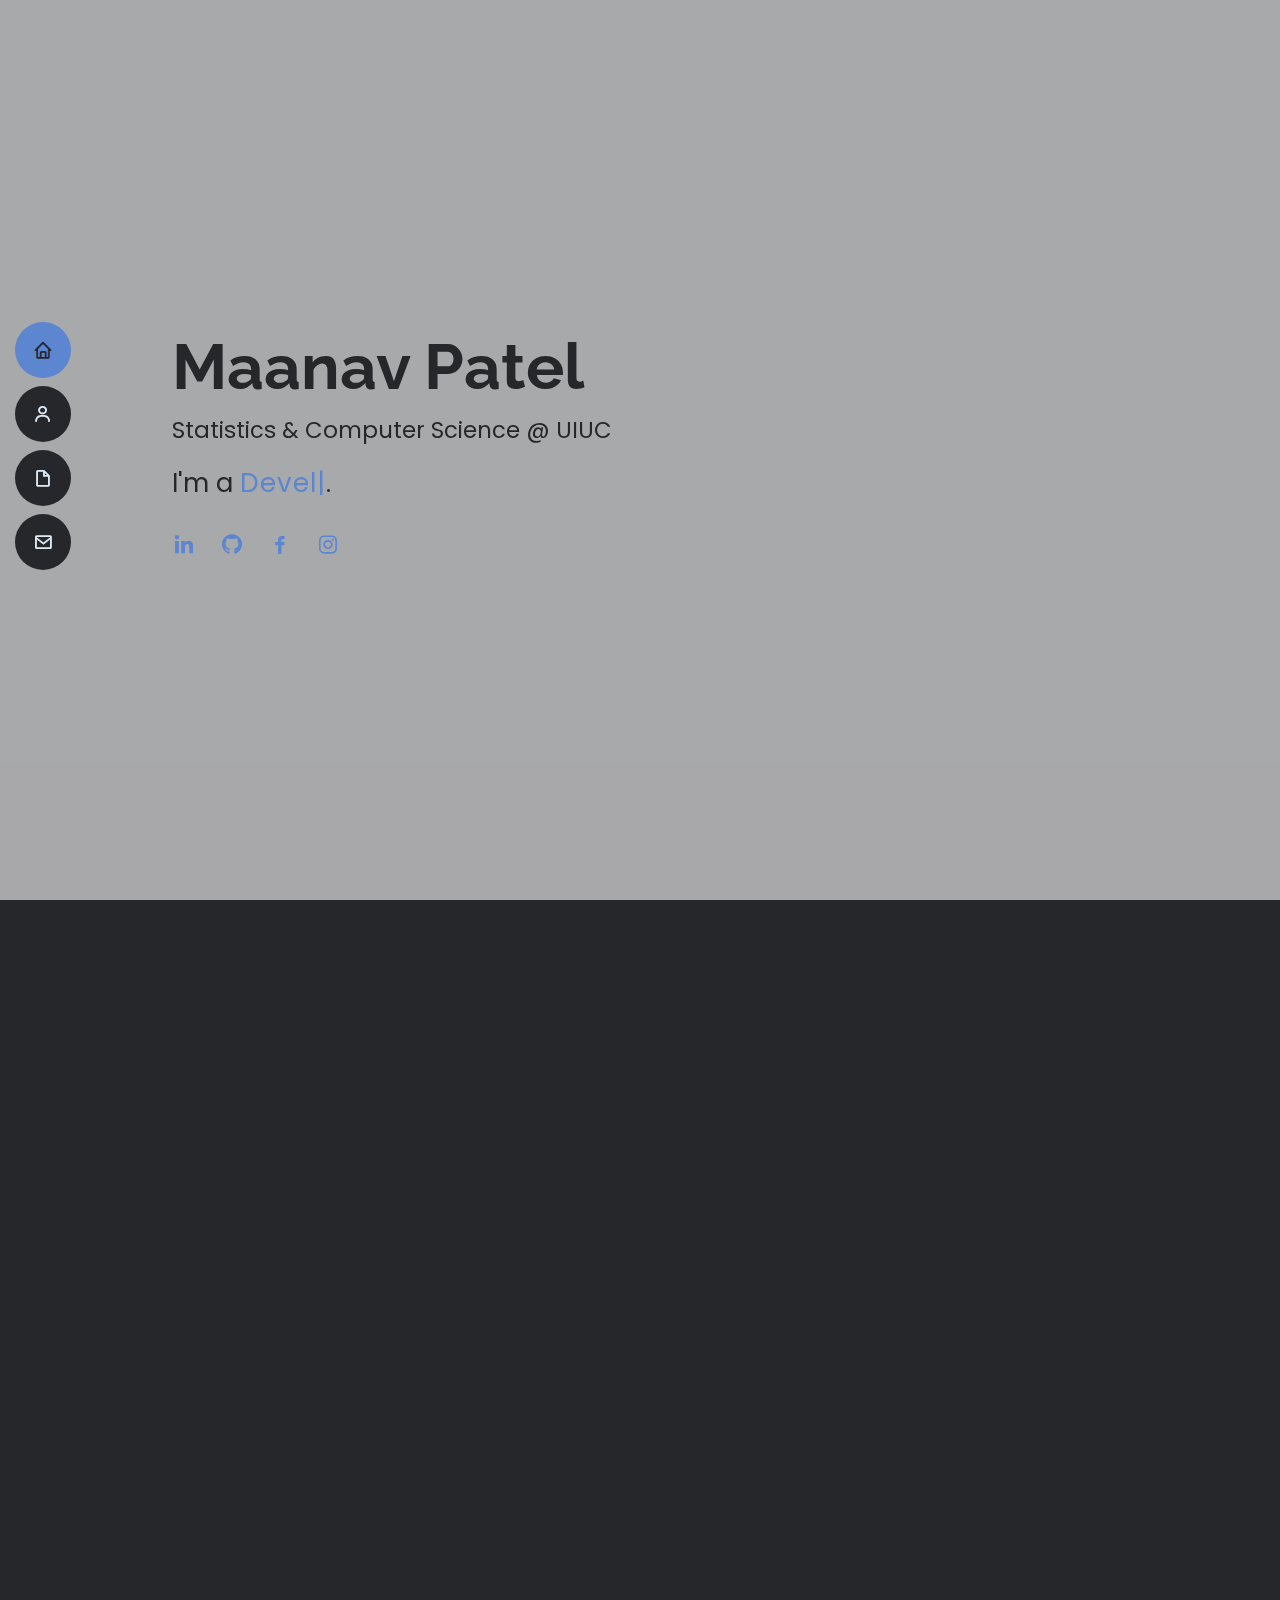
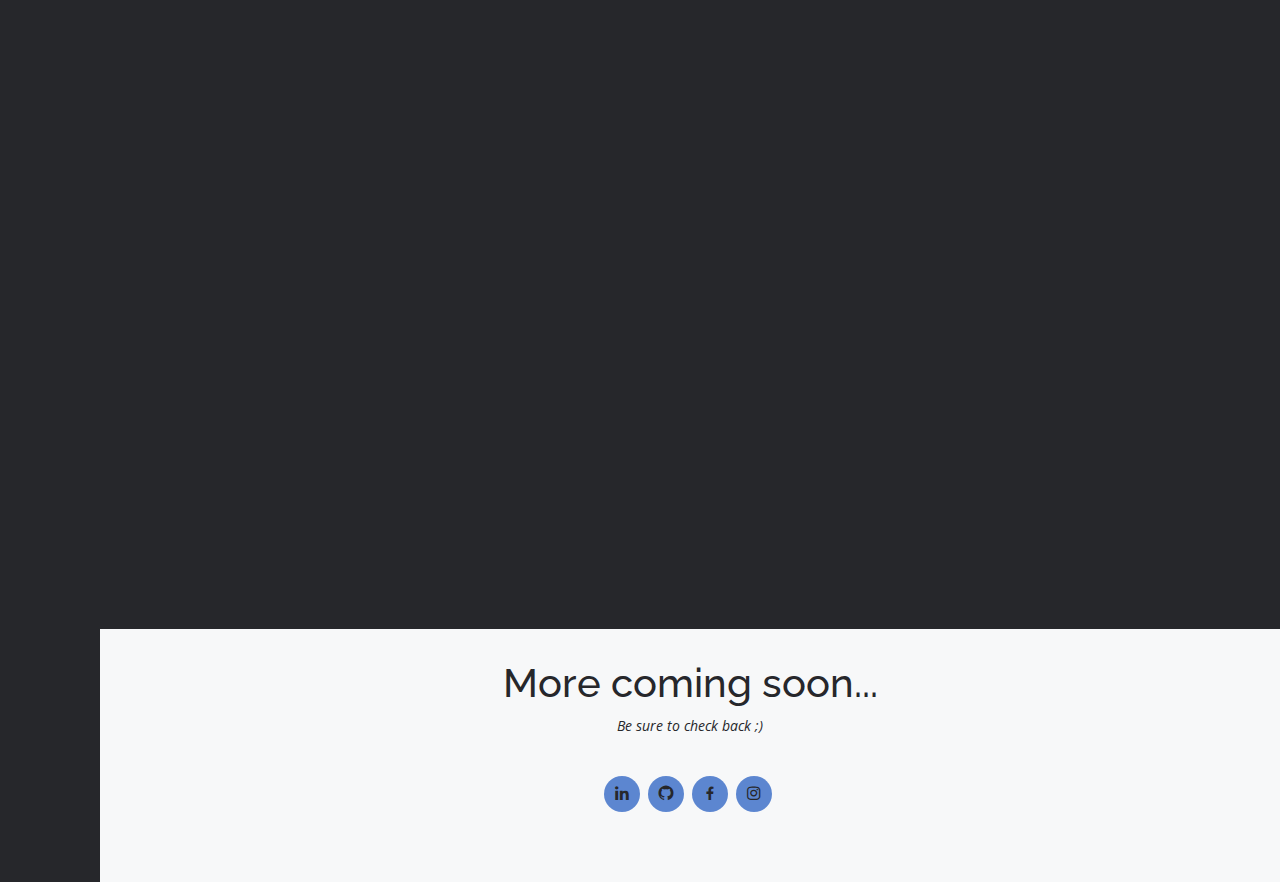
==== commit e46fcfbd: "centered email" ====
--- a/index.html
+++ b/index.html
@@ -153,13 +153,18 @@
           <h2>Contact</h2>
         </div>
 
-        <div class="row mt-1  center">
-          <div class="email info center">
+        <div class="row mt-1">
+          <div class="email info" style="width:100%">
             <div class="row">
               <a href="mailto:maanavpatel18@gmail.com"><i class="bi bi-envelope center"></i></a>
             </div>
             <div class="row">
-                <a href="mailto:maanavpatel18@gmail.com" class="mt-2" style="text-align: center; width:100%">maanav.patel18@gmail.com </a>
+              <div class="col-lg-12">
+
+                <div class="mt-2" style="width:100%; margin-left: auto; margin-right: auto; text-align: center;">
+                  <a href="mailto:maanavpatel18@gmail.com" class="mt-2" style="width:100%; margin-left: auto; margin-right: auto;">maanav.patel18@gmail.com </a>
+                </div>
+              </div>
             </div>
           </div>
 
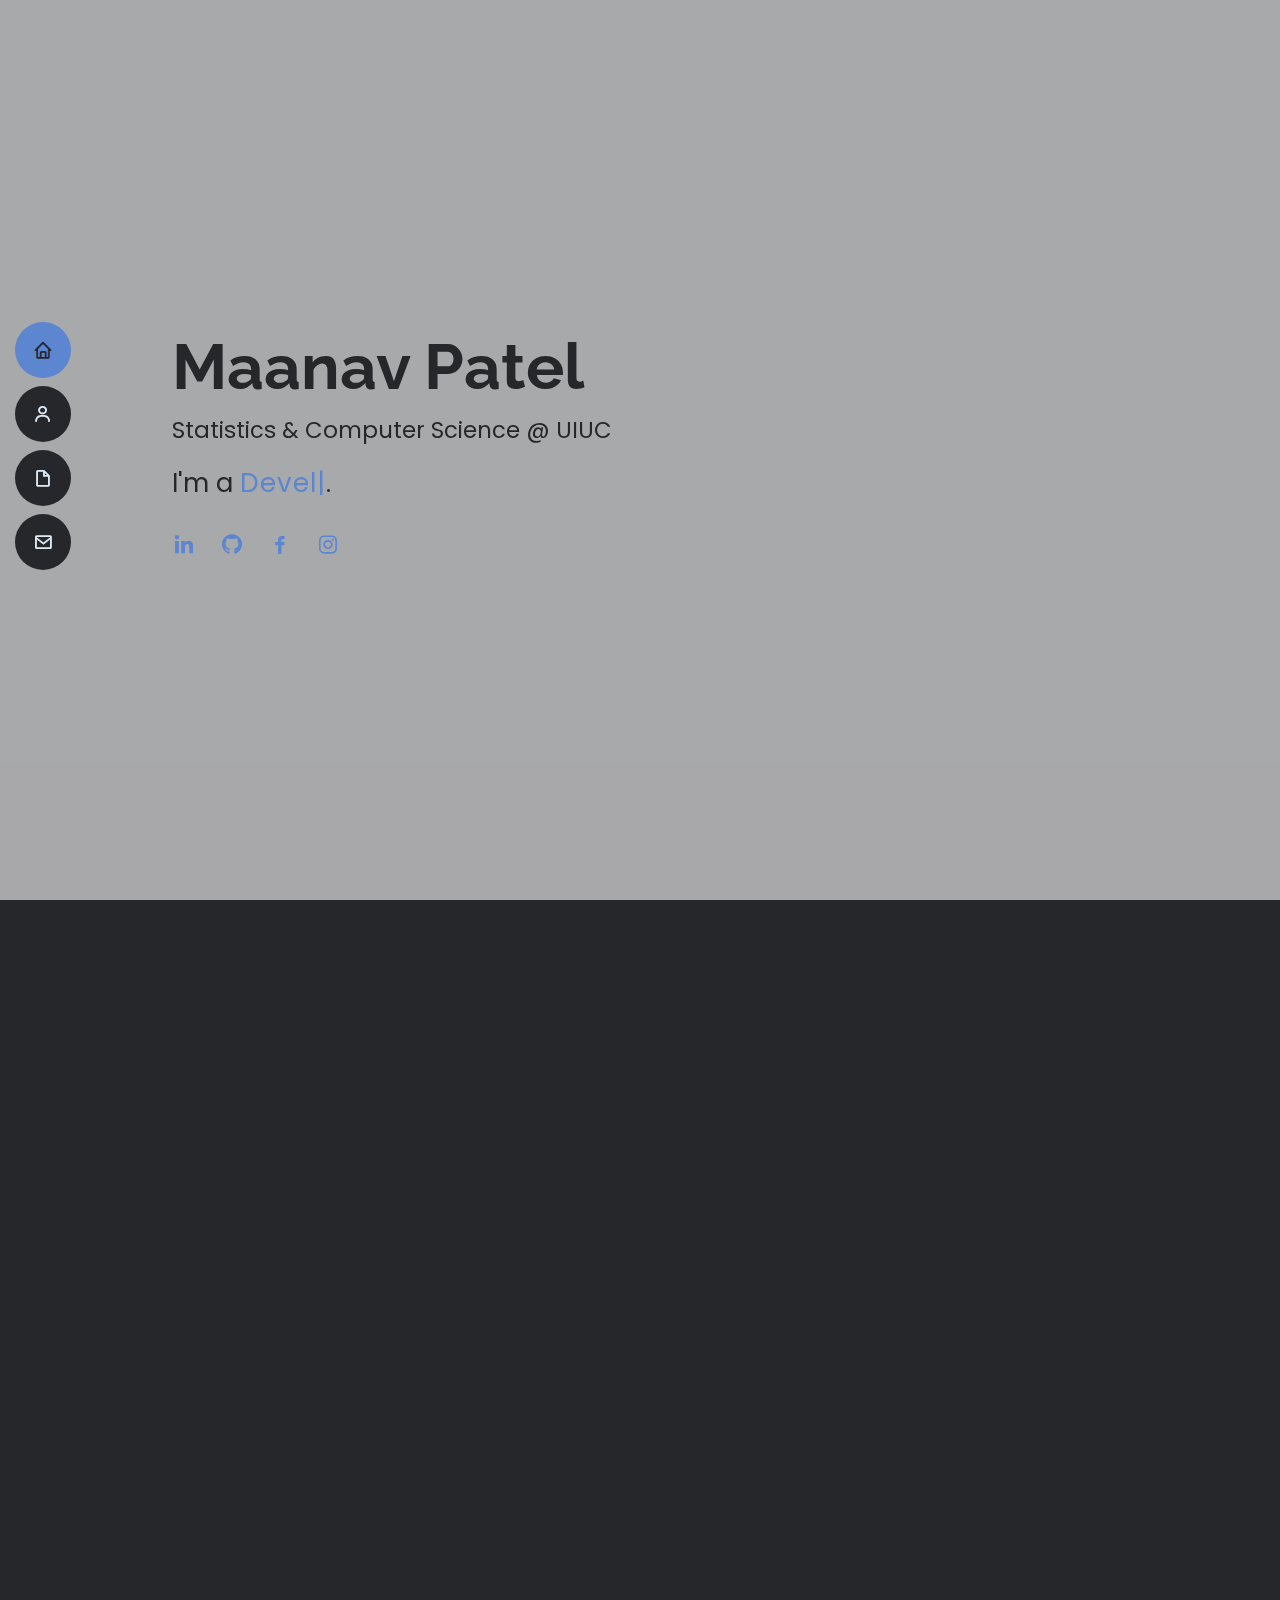
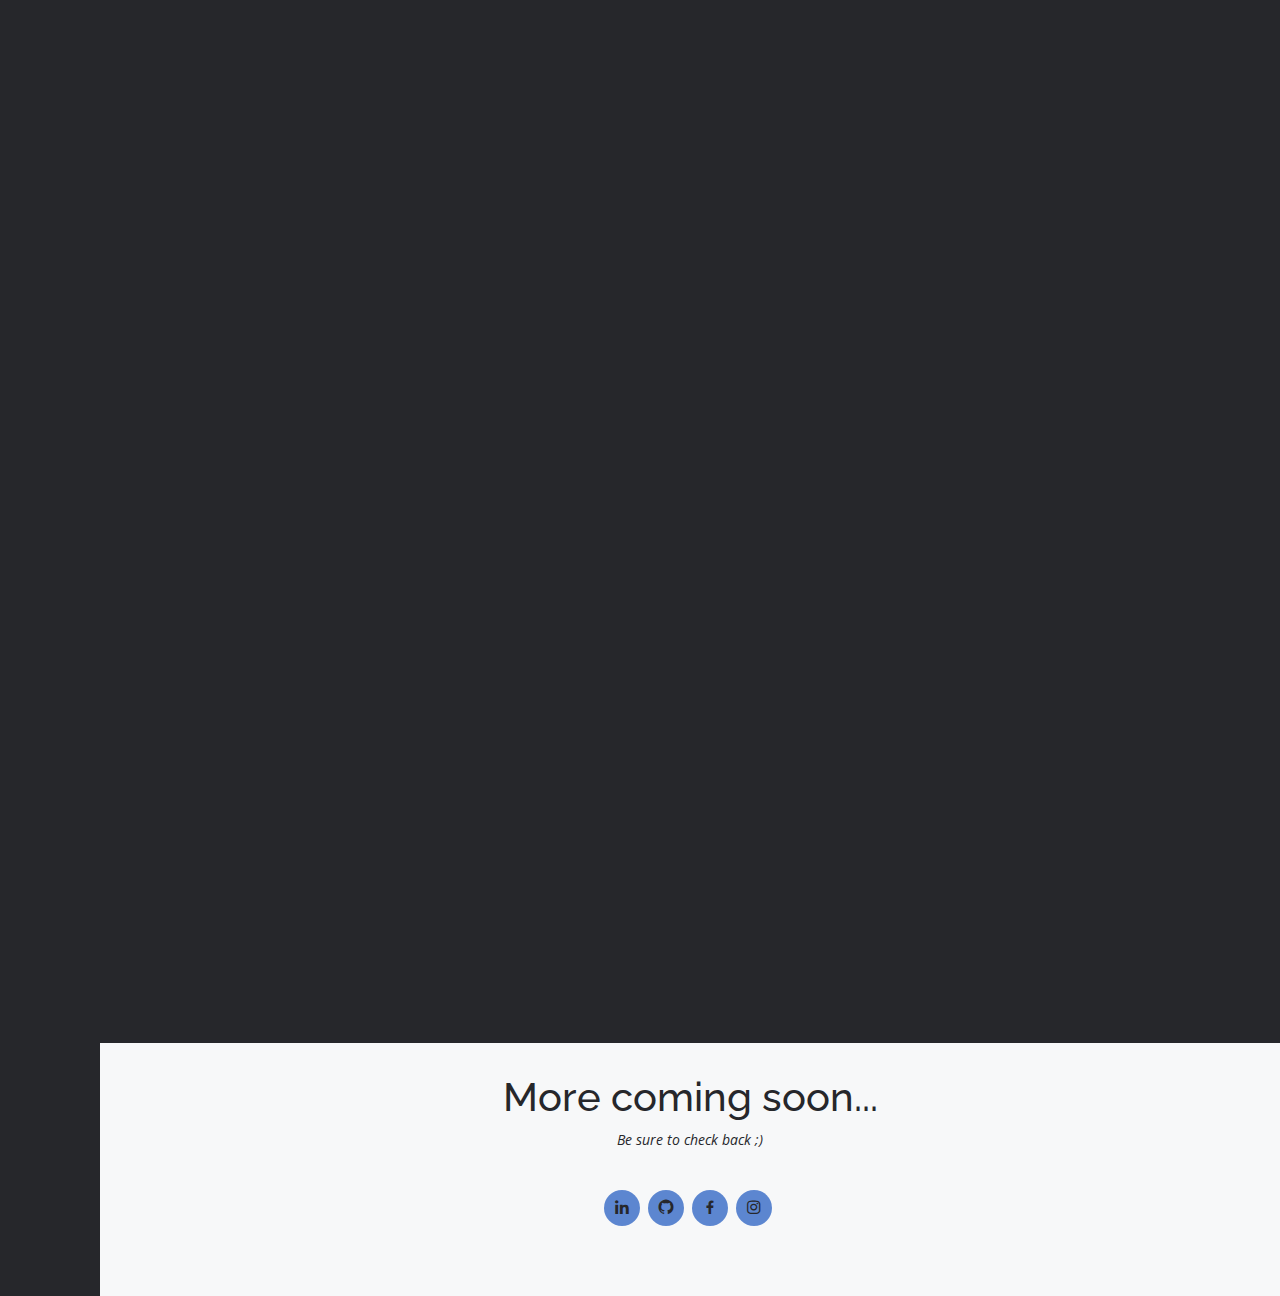
==== commit 26388ef8: "updated pdf viewer and download button" ====
--- a/index.html
+++ b/index.html
@@ -132,13 +132,12 @@
         </div>
 
         <div class="row">
-          <div class="col-lg-12">
-            <object data="MaanavPatel.pdf" type="application/pdf" width="100%" height="800px"> 
-              <a class="btn center" style="background-color: #5c86d0;" href="MaanavPatel.pdf">Download Resume <i class="far fa-file"></i></a>
+          <div class="col-lg-12" style="background-color:white; width: 100%; min-height: 100%; border-radius: 5px;">
+            <object data="MaanavPatel.pdf" type="application/pdf" width="100%" height="400px"> 
             </object>
           </div>
-         
-          <div class="col-lg-4">
+          <div class="col-lg-4 col-xs-12 center">
+            <a class="btn mt-2" style="display:block; background-color: #5c86d0; margin-left: auto; margin-right:auto;" href="MaanavPatel.pdf">Download<i class="far fa-file"></i></a>
           </div>
         </div>
 
--- a/assets/css/darkmode.css
+++ b/assets/css/darkmode.css
@@ -259,13 +259,13 @@
 #hero {
   width: 100%;
   height: 100vh;
-  background: url("../img/background-pic.jpg") top fixed no-repeat;
-  background-size: cover;
+  background-image: url("../img/background-pic.jpg") top fixed no-repeat;
   position: relative;
 }
 @media (min-width: 992px) {
   #hero {
     padding-left: 160px;
+    background-size: cover;
   }
 }
 #hero:before {
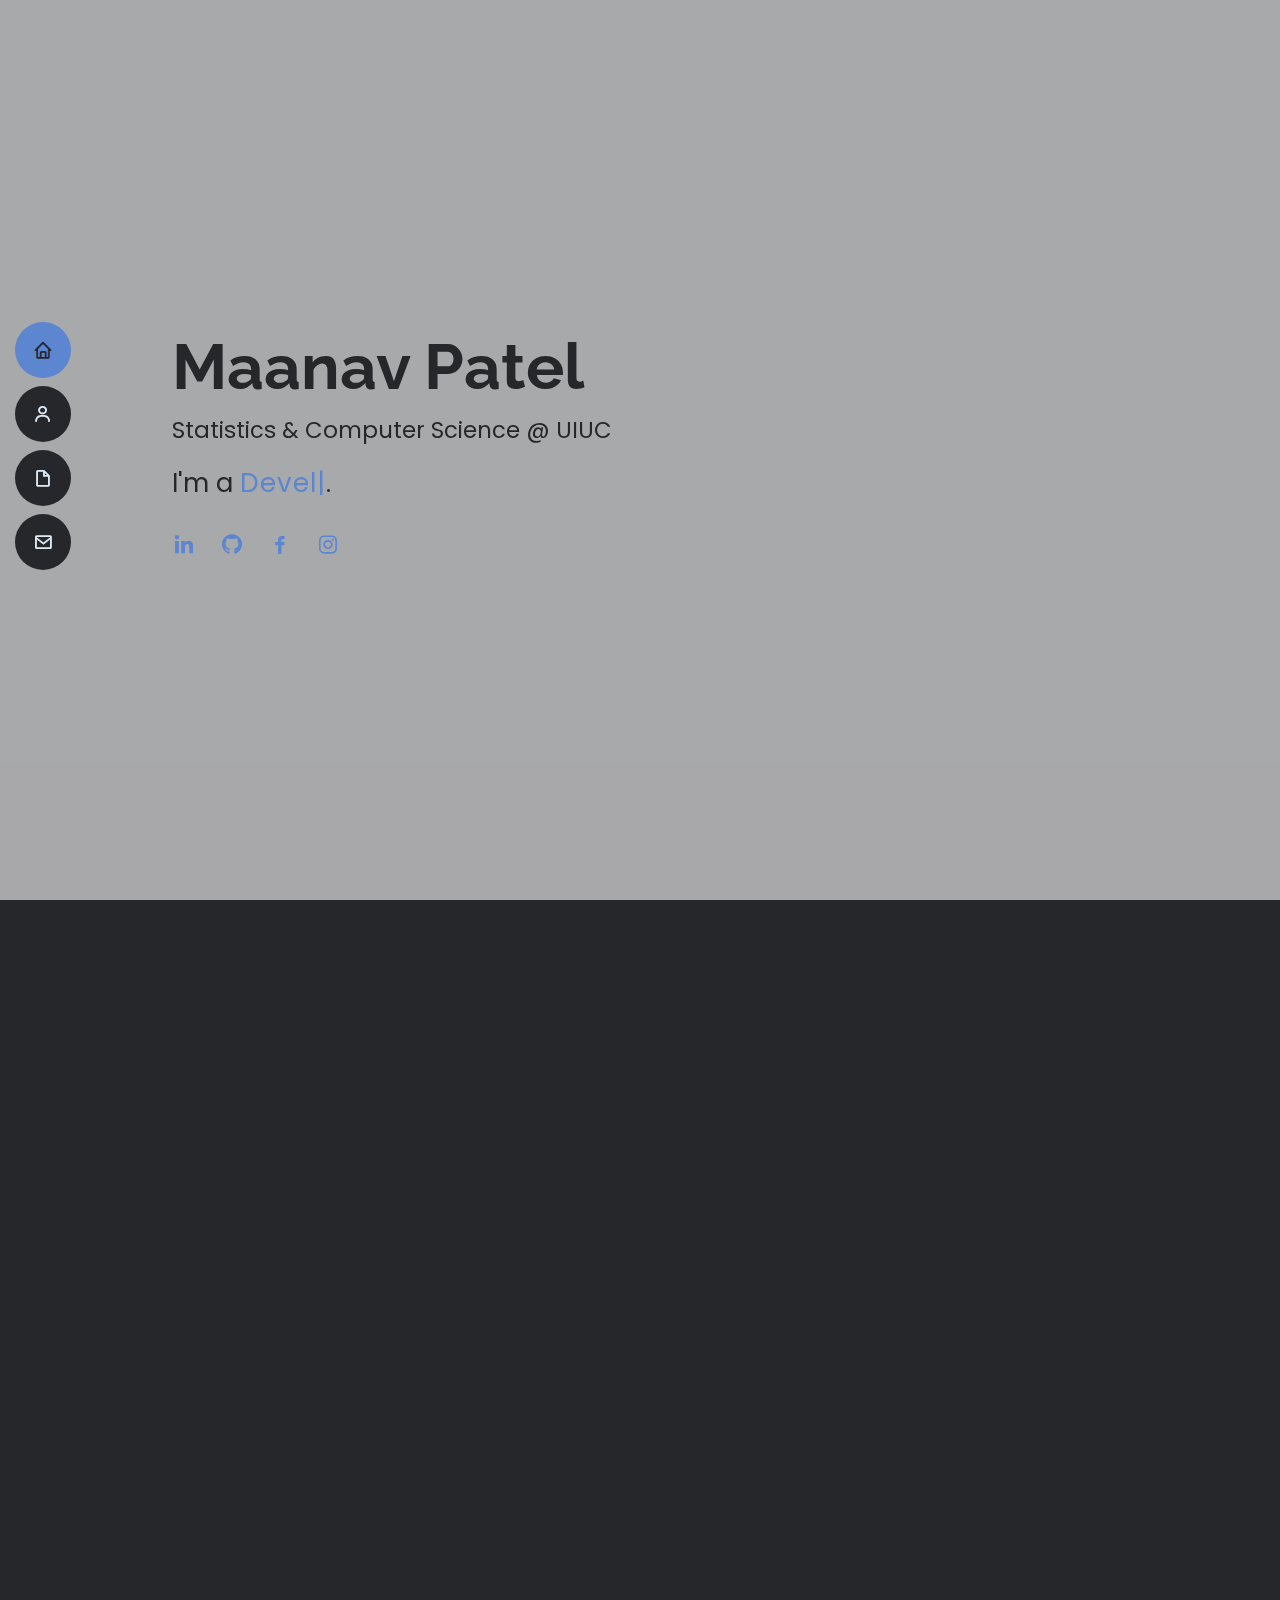
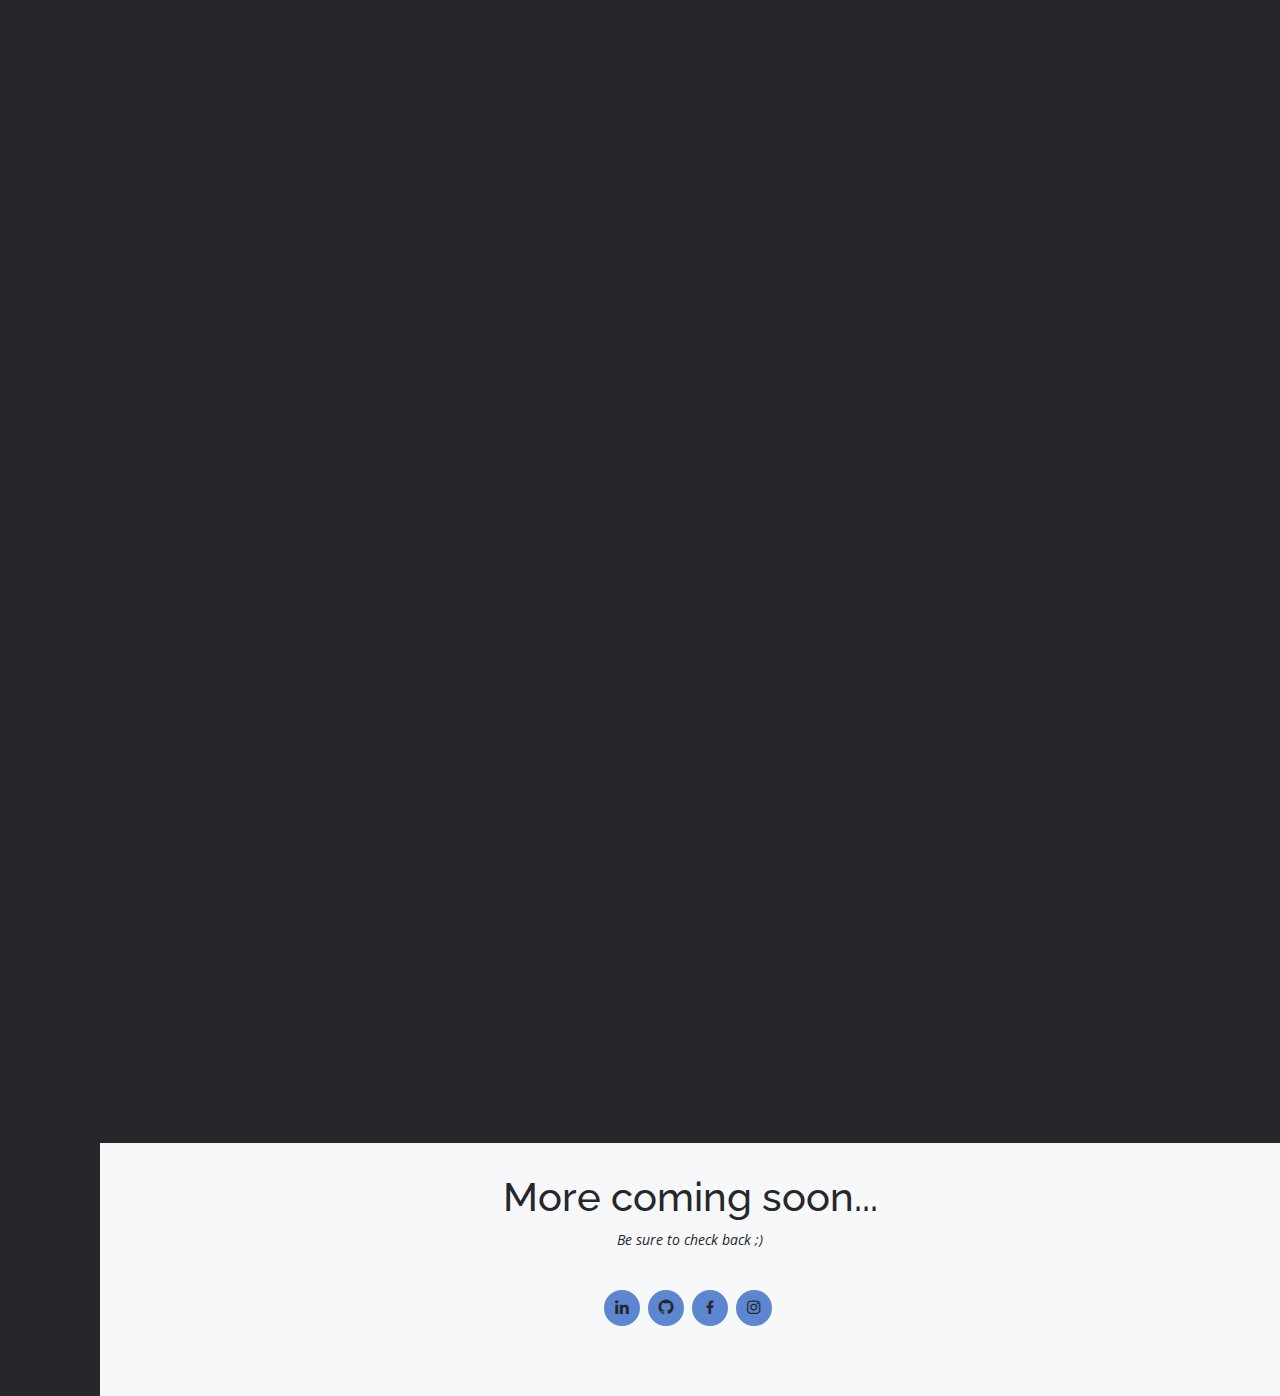
==== commit b8df5d1e: "updated pdf viewer" ====
--- a/index.html
+++ b/index.html
@@ -133,7 +133,7 @@
 
         <div class="row">
           <div class="col-lg-12" style="background-color:white; width: 100%; min-height: 100%; border-radius: 5px;">
-            <object data="MaanavPatel.pdf" type="application/pdf" width="100%" height="400px"> 
+            <object data="MaanavPatel.pdf" type="application/pdf" width="100%" height="500px"> 
             </object>
           </div>
           <div class="col-lg-4 col-xs-12 center">
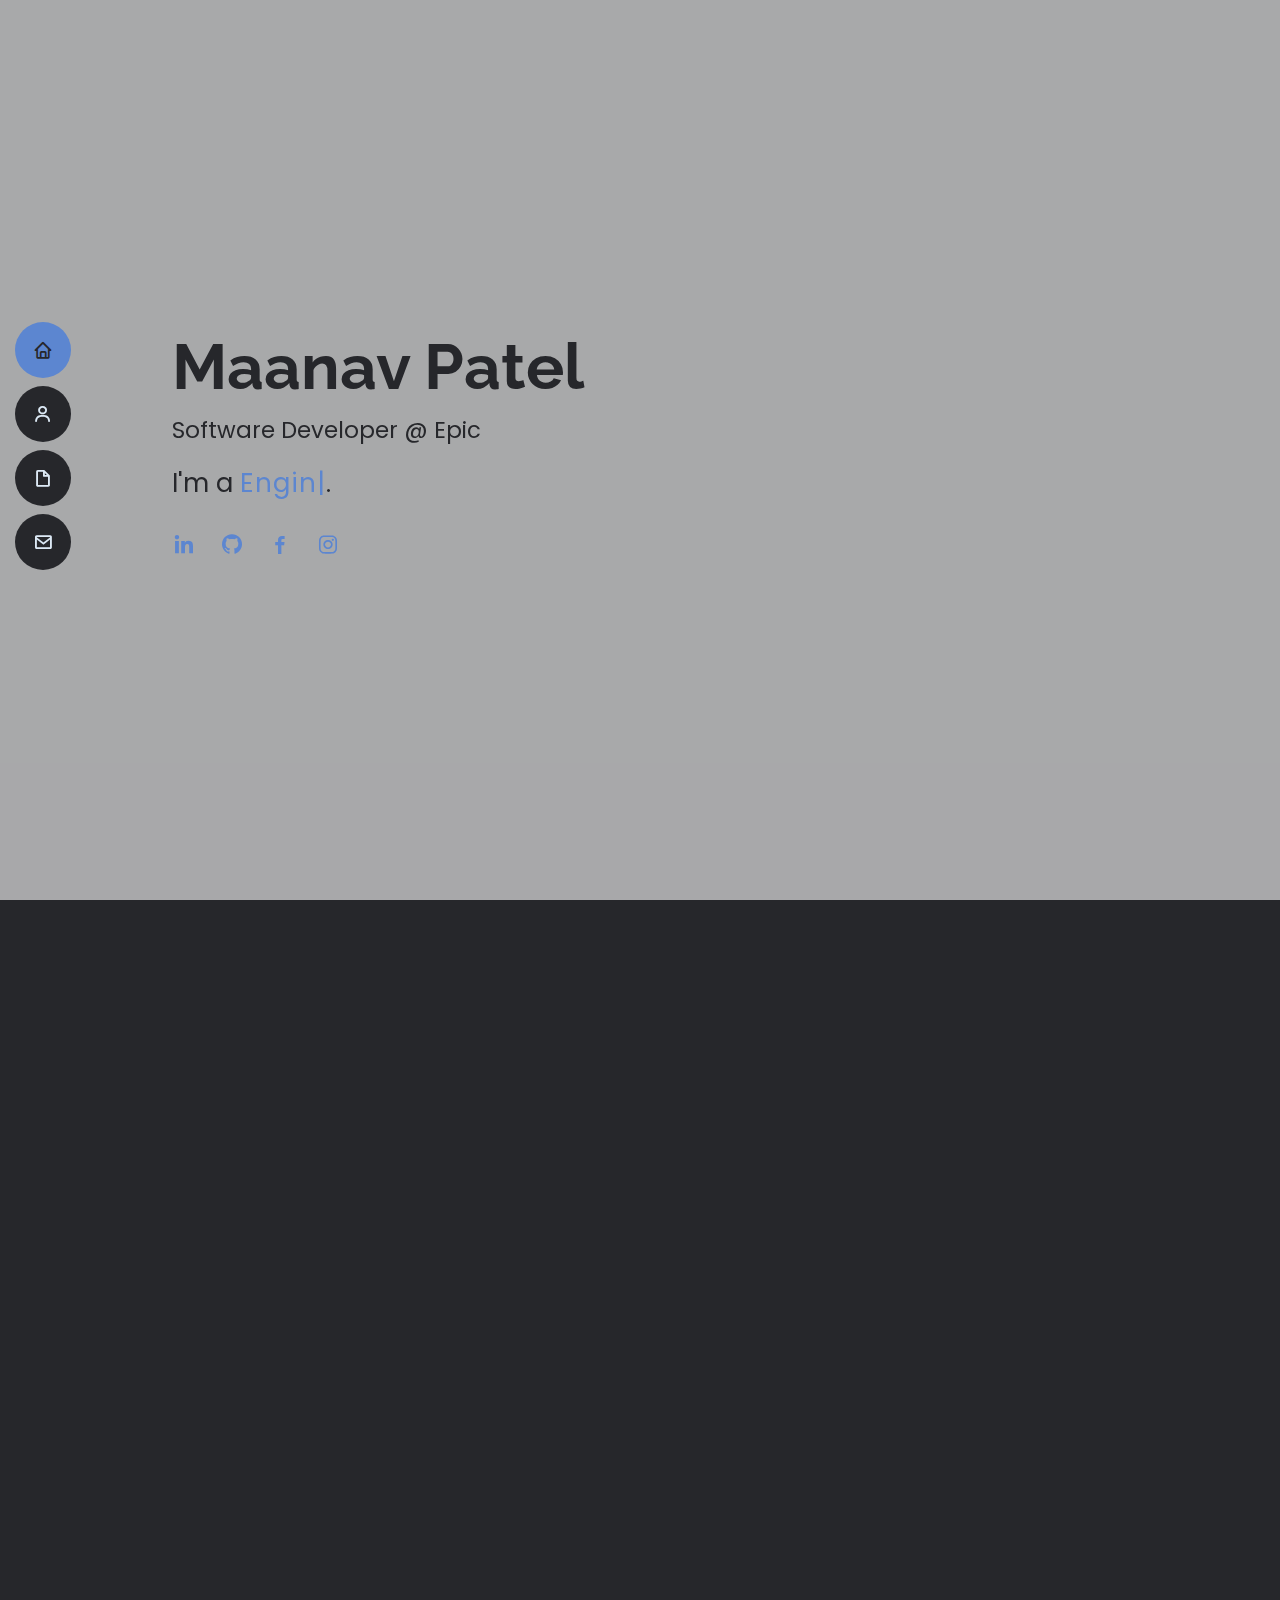
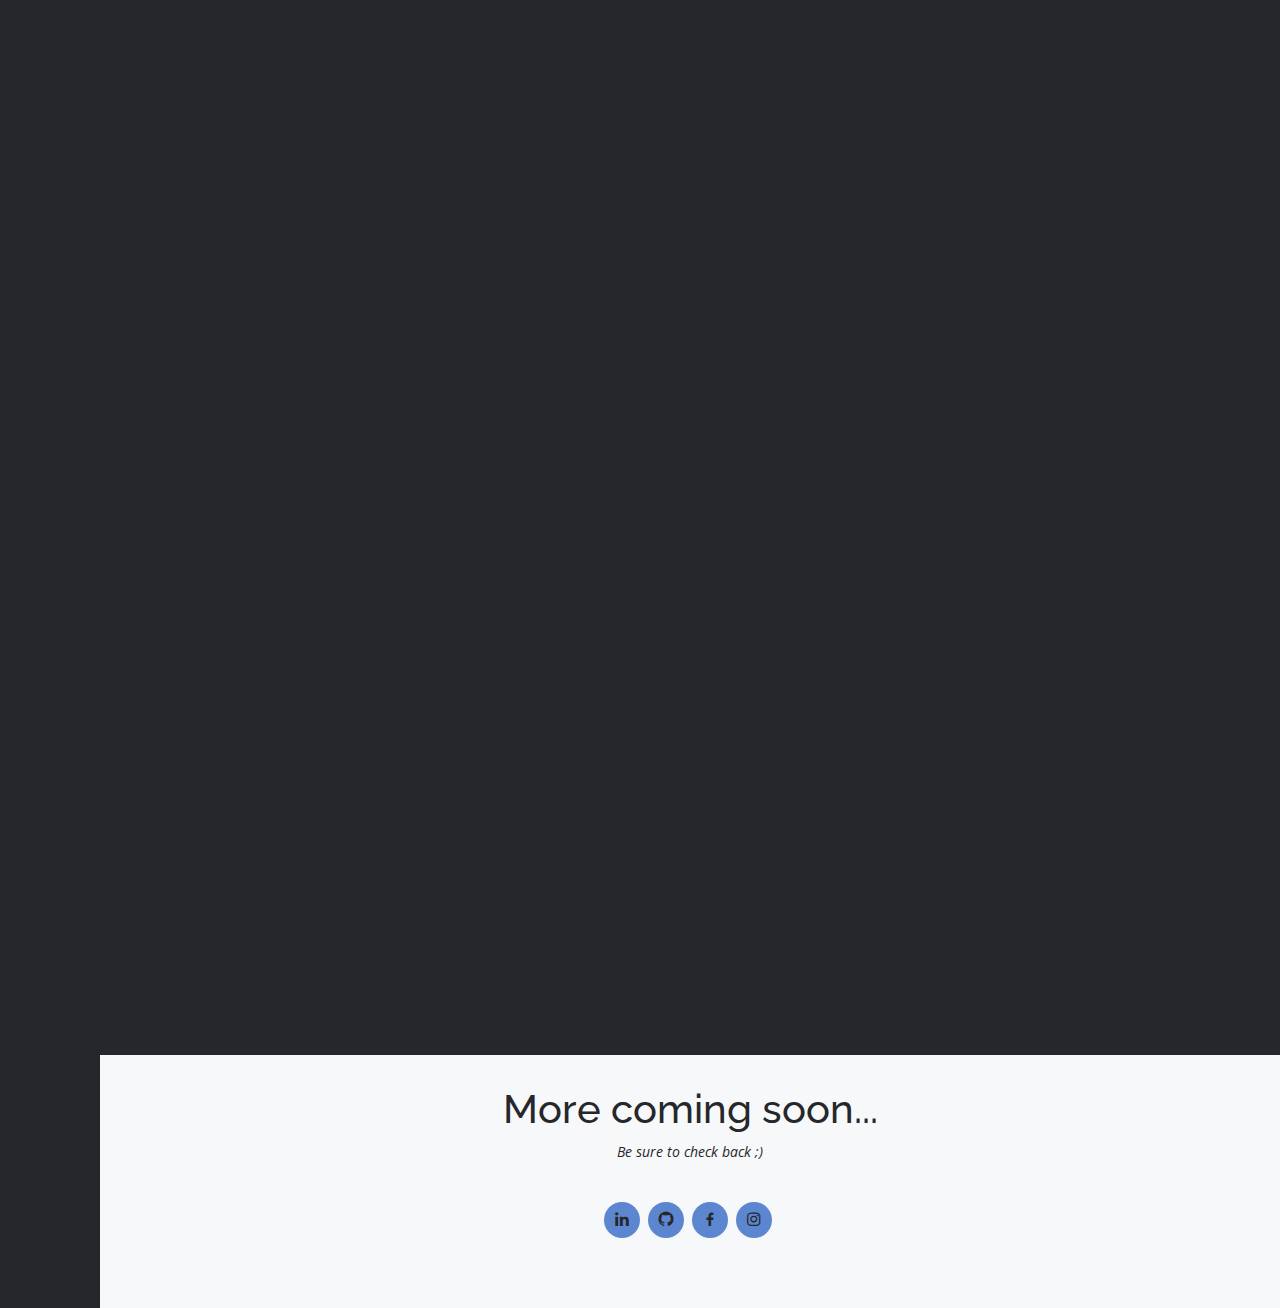
==== commit 8bde86b0: "Update index.html" ====
--- a/index.html
+++ b/index.html
@@ -57,8 +57,8 @@
   <section id="hero" class="d-flex flex-column justify-content-center">
     <div class="container" data-aos="zoom-in" data-aos-delay="100">
       <h1>Maanav Patel</h1>
-      <p><small>Statistics & Computer Science @ UIUC</small></p>
-      <p>I'm a <span class="typed" data-typed-items="Developer, Photographer, Student, Car Enthusiast,  Videographer, Foodie"></span>.</p>
+      <p><small>Software Developer @ Epic</small></p>
+      <p>I'm a <span class="typed" data-typed-items="Engineer, Photographer, Designer, Student, Car Enthusiast, Videographer, Foodie, DJ"></span>.</p>
       <div class="social-links">
         <a href="https://www.linkedin.com/in/maanavpatel18/" class="linkedin"><i class="bx bxl-linkedin"></i></a>
         <a href="https://github.com/maanavpatel" class="github"><i class="bx bxl-github"></i></a>
@@ -99,7 +99,7 @@
           <div class="col-md-6 pt-4 pt-md-0 content">
             <h3>Software Developer &amp; Creator</h3>
             <p class="fst-italic">
-              Enthusiastic Software Engineer with over 3 years (40 months) of corporate experience. <br>
+              Enthusiastic Software Engineer with over 4 years of corporate experience. <br>
               Knowledgeable in a wide range of development languages and technologies. 
               Experienced in Agile workflows and SDLC. 
             </p>
@@ -112,10 +112,8 @@
 
           <div class="col-md-6 mt-5 content ">
             <ul>
-              <li><i class="bi bi-chevron-right"></i> <strong>Website:</strong> <span>You are on it right now :)</span></li>
-              <li><i class="bi bi-chevron-right"></i> <strong>City:</strong> <span>Normal, IL</span></li>
-              <li><i class="bi bi-chevron-right"></i> <strong>Age:</strong> <span>21</span></li>
-              <li><i class="bi bi-chevron-right"></i> <strong>Degree:</strong> <span>Bachelors (Grad: Dec. 2022)</span></li>
+              <li><i class="bi bi-chevron-right"></i> <strong>City:</strong> <span>Madison, WI</span></li>
+              <li><i class="bi bi-chevron-right"></i> <strong>Degree:</strong> <span>B.S Statistics & Computer Science (Grad: Dec. 2022)</span></li>
             </ul>
           </div>
  
@@ -179,7 +177,7 @@
         <p>Be sure to check back ;)</p>
         <div class="social-links">
          <a href="https://www.linkedin.com/in/maanavpatel18/" class="linkedin"><i class="bx bxl-linkedin"></i></a>
-          <a href="https://www.linkedin.com/in/maanavpatel18/" class="github"><i class="bx bxl-github"></i></a>
+          <a href="https://github.com/maanavpatel" class="github"><i class="bx bxl-github"></i></a>
           <a href="https://www.facebook.com/maanav.patel18/" class="facebook"><i class="bx bxl-facebook"></i></a>
           <a href="https://www.instagram.com/maanavp18/?hl=en" class="instagram"><i class="bx bxl-instagram"></i></a>
         </div>
@@ -208,4 +206,4 @@
 
 </body>
 
-</html>+</html>
--- a/assets/css/darkmode.css
+++ b/assets/css/darkmode.css
@@ -259,13 +259,24 @@
 #hero {
   width: 100%;
   height: 100vh;
-  background-image: url("../img/background-pic.jpg") top fixed no-repeat;
+  background: url("../img/background-pic.jpg") top fixed no-repeat;
+  background-size: cover;
   position: relative;
 }
 @media (min-width: 992px) {
   #hero {
     padding-left: 160px;
-    background-size: cover;
+  }
+}
+@supports ( -webkit-touch-callout : none) {
+    #hero {
+      background-attachment:scroll
+    }
+}
+  
+  @supports not ( -webkit-touch-callout : none) {
+  #hero {
+    background-attachment: fixed;
   }
 }
 #hero:before {
